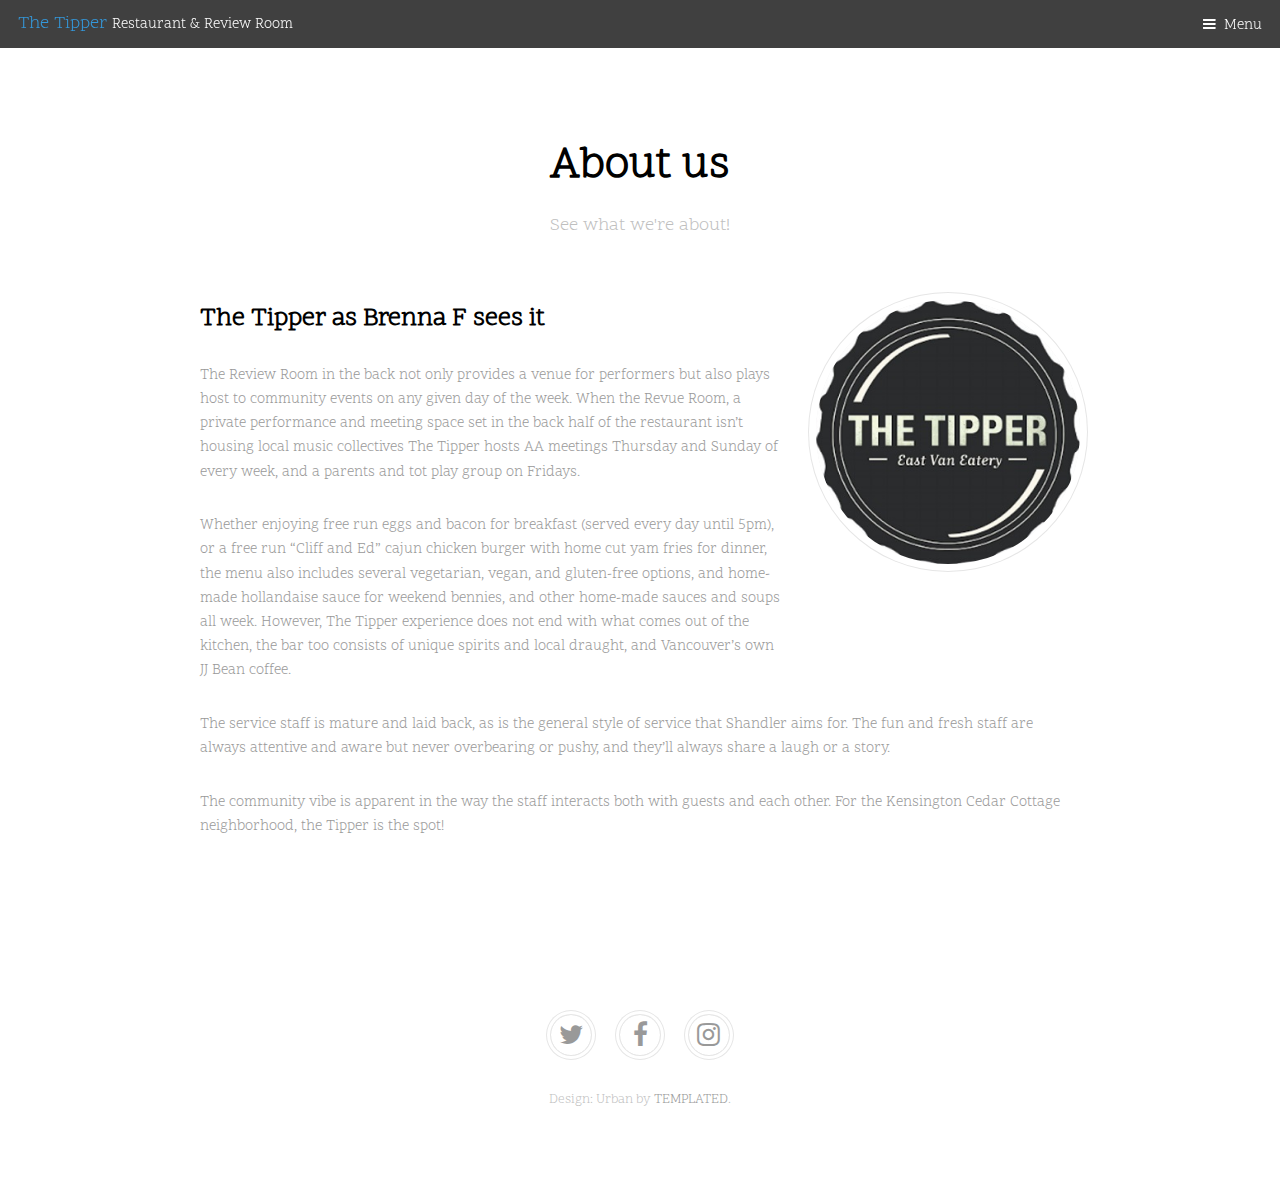
==== tipper/about.html @ 767c8c23 "Initial commit for Tipper demo" ====
<!DOCTYPE HTML>
<!--
	Urban by TEMPLATED
	templated.co @templatedco
	Released for free under the Creative Commons Attribution 3.0 license (templated.co/license)
-->
<html>
	<head>
		<title>About us</title>
		<meta charset="utf-8" />
		<meta name="viewport" content="width=device-width, initial-scale=1" />
		<link rel="stylesheet" href="assets/css/main.css" />
	</head>
	<body class="subpage">

		<!-- Header -->
			<header id="header">
                <div class="logo"><a href="index.html">The Tipper <span>Restaurant & Review Room</span></a></div>
				<a href="#menu">Menu</a>
			</header>

		<!-- Nav -->
            <nav id="menu">
                <ul class="links">
                    <li><a href="index.html">Home</a></li>
                    <li><a href="about.html">About us</a></li>
                    <li><a href="menu.html">Menu</a></li>
                    <li><a href="contact.html">Contact us</a></li>
                    <li><a href="join.html">Join us</a></li>
                </ul>
            </nav>

		<!-- Main -->
			<div id="main">

				<!-- Section -->
					<section class="wrapper">
						<div class="inner">
							<header class="align-center">
								<h1>About us</h1>
								<p>See what we're about!</p>
							</header>
							<div class="flex flex-2">
								<div class="col col2">
									<h3>The Tipper as Brenna F sees it</h3>
                                    <p>The Review Room in the back not only provides a venue for performers but also plays host to community events on any given day of the week.
                                    When the Revue Room, a private performance and meeting space set in the back half of the restaurant isn’t housing local music collectives The Tipper hosts AA meetings Thursday and Sunday of every week, and a parents and tot play group on Fridays.</p>
                                    <p>Whether enjoying free run eggs and bacon for breakfast (served every day until 5pm), or a free run “Cliff and Ed” cajun chicken burger with home cut yam fries for dinner, the menu also includes several vegetarian, vegan, and gluten-free options, and home-made hollandaise sauce for weekend bennies, and other home-made sauces and soups all week.
                                    However, The Tipper experience does not end with what comes out of the kitchen, the bar too consists of unique spirits and local draught, and Vancouver’s own JJ Bean coffee.</p>
                                </div>
								<div class="col col1 first">
									<div class="image round fit">
										<a href="generic.html" class="link"><img src="images/pic01.jpg" alt="" /></a>
									</div>
								</div>
							</div>
                            <p>The service staff is mature and laid back, as is the general style of service that Shandler aims for.
                            The fun and fresh staff are always attentive and aware but never overbearing or pushy, and they’ll always share a laugh or a story.</p>
                            <p>The community vibe is apparent in the way the staff interacts both with guests and each other.
                            For the Kensington Cedar Cottage neighborhood, the Tipper is the spot!</p>
						</div>
					</section>

			</div>

		<!-- Footer -->
			<footer id="footer">
				<div class="copyright">
                    <ul class="icons">
						<li><a href="https://twitter.com/TheTipper" class="icon fa-twitter"><span class="label">Twitter</span></a></li>
						<li><a href="https://www.facebook.com/TheTipperRestaurant/" class="icon fa-facebook"><span class="label">Facebook</span></a></li>
						<li><a href="https://www.instagram.com/thetipper_love/" class="icon fa-instagram"><span class="label">Instagram</span></a></li>
					</ul>
					<p>Design: Urban by <a href="https://templated.co">TEMPLATED</a>.</p>
				</div>
			</footer>

		<!-- Scripts -->
			<script src="assets/js/jquery.min.js"></script>
			<script src="assets/js/jquery.scrolly.min.js"></script>
			<script src="assets/js/jquery.scrollex.min.js"></script>
			<script src="assets/js/skel.min.js"></script>
			<script src="assets/js/util.js"></script>
			<script src="assets/js/main.js"></script>

	</body>
</html>
---- tipper/assets/css/main.css ----
@charset "UTF-8";
@import url(font-awesome.min.css);
@import url("https://fonts.googleapis.com/css?family=Scope+One|Trocchi");

/*
	Urban by TEMPLATED
	templated.co @templatedco
	Released for free under the Creative Commons Attribution 3.0 license (templated.co/license)
*/

/* Reset */

	html, body, div, span, applet, object, iframe, h1, h2, h3, h4, h5, h6, p, blockquote, pre, a, abbr, acronym, address, big, cite, code, del, dfn, em, img, ins, kbd, q, s, samp, small, strike, strong, sub, sup, tt, var, b, u, i, center, dl, dt, dd, ol, ul, li, fieldset, form, label, legend, table, caption, tbody, tfoot, thead, tr, th, td, article, aside, canvas, details, embed, figure, figcaption, footer, header, hgroup, menu, nav, output, ruby, section, summary, time, mark, audio, video {
		margin: 0;
		padding: 0;
		border: 0;
		font-size: 100%;
		font: inherit;
		vertical-align: baseline;
	}

	article, aside, details, figcaption, figure, footer, header, hgroup, menu, nav, section {
		display: block;
	}

	body {
		line-height: 1;
	}

	ol, ul {
		list-style: none;
	}

	blockquote, q {
		quotes: none;
	}

	blockquote:before, blockquote:after, q:before, q:after {
		content: '';
		content: none;
	}

	table {
		border-collapse: collapse;
		border-spacing: 0;
	}

	body {
		-webkit-text-size-adjust: none;
	}

/* Box Model */

	*, *:before, *:after {
		-moz-box-sizing: border-box;
		-webkit-box-sizing: border-box;
		box-sizing: border-box;
	}

/* Containers */

	.container {
		margin-left: auto;
		margin-right: auto;
	}

	.container.\31 25\25 {
		width: 100%;
		max-width: 100em;
		min-width: 80em;
	}

	.container.\37 5\25 {
		width: 60em;
	}

	.container.\35 0\25 {
		width: 40em;
	}

	.container.\32 5\25 {
		width: 20em;
	}

	.container {
		width: 80em;
	}

	@media screen and (max-width: 1680px) {

		.container.\31 25\25 {
			width: 100%;
			max-width: 100em;
			min-width: 80em;
		}

		.container.\37 5\25 {
			width: 60em;
		}

		.container.\35 0\25 {
			width: 40em;
		}

		.container.\32 5\25 {
			width: 20em;
		}

		.container {
			width: 80em;
		}

	}

	@media screen and (max-width: 1280px) {

		.container.\31 25\25 {
			width: 100%;
			max-width: 81.25em;
			min-width: 65em;
		}

		.container.\37 5\25 {
			width: 48.75em;
		}

		.container.\35 0\25 {
			width: 32.5em;
		}

		.container.\32 5\25 {
			width: 16.25em;
		}

		.container {
			width: 65em;
		}

	}

	@media screen and (max-width: 980px) {

		.container.\31 25\25 {
			width: 100%;
			max-width: 112.5%;
			min-width: 90%;
		}

		.container.\37 5\25 {
			width: 67.5%;
		}

		.container.\35 0\25 {
			width: 45%;
		}

		.container.\32 5\25 {
			width: 22.5%;
		}

		.container {
			width: 90%;
		}

	}

	@media screen and (max-width: 736px) {

		.container.\31 25\25 {
			width: 100%;
			max-width: 112.5%;
			min-width: 90%;
		}

		.container.\37 5\25 {
			width: 67.5%;
		}

		.container.\35 0\25 {
			width: 45%;
		}

		.container.\32 5\25 {
			width: 22.5%;
		}

		.container {
			width: 90% !important;
		}

	}

	@media screen and (max-width: 480px) {

		.container.\31 25\25 {
			width: 100%;
			max-width: 112.5%;
			min-width: 90%;
		}

		.container.\37 5\25 {
			width: 67.5%;
		}

		.container.\35 0\25 {
			width: 45%;
		}

		.container.\32 5\25 {
			width: 22.5%;
		}

		.container {
			width: 90% !important;
		}

	}

/* Grid */

	.row {
		border-bottom: solid 1px transparent;
		-moz-box-sizing: border-box;
		-webkit-box-sizing: border-box;
		box-sizing: border-box;
	}

	.row > * {
		float: left;
		-moz-box-sizing: border-box;
		-webkit-box-sizing: border-box;
		box-sizing: border-box;
	}

	.row:after, .row:before {
		content: '';
		display: block;
		clear: both;
		height: 0;
	}

	.row.uniform > * > :first-child {
		margin-top: 0;
	}

	.row.uniform > * > :last-child {
		margin-bottom: 0;
	}

	.row.\30 \25 > * {
		padding: 0 0 0 0em;
	}

	.row.\30 \25 {
		margin: 0 0 -1px 0em;
	}

	.row.uniform.\30 \25 > * {
		padding: 0em 0 0 0em;
	}

	.row.uniform.\30 \25 {
		margin: 0em 0 -1px 0em;
	}

	.row > * {
		padding: 0 0 0 2em;
	}

	.row {
		margin: 0 0 -1px -2em;
	}

	.row.uniform > * {
		padding: 2em 0 0 2em;
	}

	.row.uniform {
		margin: -2em 0 -1px -2em;
	}

	.row.\32 00\25 > * {
		padding: 0 0 0 4em;
	}

	.row.\32 00\25 {
		margin: 0 0 -1px -4em;
	}

	.row.uniform.\32 00\25 > * {
		padding: 4em 0 0 4em;
	}

	.row.uniform.\32 00\25 {
		margin: -4em 0 -1px -4em;
	}

	.row.\31 50\25 > * {
		padding: 0 0 0 3em;
	}

	.row.\31 50\25 {
		margin: 0 0 -1px -3em;
	}

	.row.uniform.\31 50\25 > * {
		padding: 3em 0 0 3em;
	}

	.row.uniform.\31 50\25 {
		margin: -3em 0 -1px -3em;
	}

	.row.\35 0\25 > * {
		padding: 0 0 0 1em;
	}

	.row.\35 0\25 {
		margin: 0 0 -1px -1em;
	}

	.row.uniform.\35 0\25 > * {
		padding: 1em 0 0 1em;
	}

	.row.uniform.\35 0\25 {
		margin: -1em 0 -1px -1em;
	}

	.row.\32 5\25 > * {
		padding: 0 0 0 0.5em;
	}

	.row.\32 5\25 {
		margin: 0 0 -1px -0.5em;
	}

	.row.uniform.\32 5\25 > * {
		padding: 0.5em 0 0 0.5em;
	}

	.row.uniform.\32 5\25 {
		margin: -0.5em 0 -1px -0.5em;
	}

	.\31 2u, .\31 2u\24 {
		width: 100%;
		clear: none;
		margin-left: 0;
	}

	.\31 1u, .\31 1u\24 {
		width: 91.6666666667%;
		clear: none;
		margin-left: 0;
	}

	.\31 0u, .\31 0u\24 {
		width: 83.3333333333%;
		clear: none;
		margin-left: 0;
	}

	.\39 u, .\39 u\24 {
		width: 75%;
		clear: none;
		margin-left: 0;
	}

	.\38 u, .\38 u\24 {
		width: 66.6666666667%;
		clear: none;
		margin-left: 0;
	}

	.\37 u, .\37 u\24 {
		width: 58.3333333333%;
		clear: none;
		margin-left: 0;
	}

	.\36 u, .\36 u\24 {
		width: 50%;
		clear: none;
		margin-left: 0;
	}

	.\35 u, .\35 u\24 {
		width: 41.6666666667%;
		clear: none;
		margin-left: 0;
	}

	.\34 u, .\34 u\24 {
		width: 33.3333333333%;
		clear: none;
		margin-left: 0;
	}

	.\33 u, .\33 u\24 {
		width: 25%;
		clear: none;
		margin-left: 0;
	}

	.\32 u, .\32 u\24 {
		width: 16.6666666667%;
		clear: none;
		margin-left: 0;
	}

	.\31 u, .\31 u\24 {
		width: 8.3333333333%;
		clear: none;
		margin-left: 0;
	}

	.\31 2u\24 + *,
	.\31 1u\24 + *,
	.\31 0u\24 + *,
	.\39 u\24 + *,
	.\38 u\24 + *,
	.\37 u\24 + *,
	.\36 u\24 + *,
	.\35 u\24 + *,
	.\34 u\24 + *,
	.\33 u\24 + *,
	.\32 u\24 + *,
	.\31 u\24 + * {
		clear: left;
	}

	.\-11u {
		margin-left: 91.66667%;
	}

	.\-10u {
		margin-left: 83.33333%;
	}

	.\-9u {
		margin-left: 75%;
	}

	.\-8u {
		margin-left: 66.66667%;
	}

	.\-7u {
		margin-left: 58.33333%;
	}

	.\-6u {
		margin-left: 50%;
	}

	.\-5u {
		margin-left: 41.66667%;
	}

	.\-4u {
		margin-left: 33.33333%;
	}

	.\-3u {
		margin-left: 25%;
	}

	.\-2u {
		margin-left: 16.66667%;
	}

	.\-1u {
		margin-left: 8.33333%;
	}

	@media screen and (max-width: 1680px) {

		.row > * {
			padding: 0 0 0 2em;
		}

		.row {
			margin: 0 0 -1px -2em;
		}

		.row.uniform > * {
			padding: 2em 0 0 2em;
		}

		.row.uniform {
			margin: -2em 0 -1px -2em;
		}

		.row.\32 00\25 > * {
			padding: 0 0 0 4em;
		}

		.row.\32 00\25 {
			margin: 0 0 -1px -4em;
		}

		.row.uniform.\32 00\25 > * {
			padding: 4em 0 0 4em;
		}

		.row.uniform.\32 00\25 {
			margin: -4em 0 -1px -4em;
		}

		.row.\31 50\25 > * {
			padding: 0 0 0 3em;
		}

		.row.\31 50\25 {
			margin: 0 0 -1px -3em;
		}

		.row.uniform.\31 50\25 > * {
			padding: 3em 0 0 3em;
		}

		.row.uniform.\31 50\25 {
			margin: -3em 0 -1px -3em;
		}

		.row.\35 0\25 > * {
			padding: 0 0 0 1em;
		}

		.row.\35 0\25 {
			margin: 0 0 -1px -1em;
		}

		.row.uniform.\35 0\25 > * {
			padding: 1em 0 0 1em;
		}

		.row.uniform.\35 0\25 {
			margin: -1em 0 -1px -1em;
		}

		.row.\32 5\25 > * {
			padding: 0 0 0 0.5em;
		}

		.row.\32 5\25 {
			margin: 0 0 -1px -0.5em;
		}

		.row.uniform.\32 5\25 > * {
			padding: 0.5em 0 0 0.5em;
		}

		.row.uniform.\32 5\25 {
			margin: -0.5em 0 -1px -0.5em;
		}

		.\31 2u\28xlarge\29, .\31 2u\24\28xlarge\29 {
			width: 100%;
			clear: none;
			margin-left: 0;
		}

		.\31 1u\28xlarge\29, .\31 1u\24\28xlarge\29 {
			width: 91.6666666667%;
			clear: none;
			margin-left: 0;
		}

		.\31 0u\28xlarge\29, .\31 0u\24\28xlarge\29 {
			width: 83.3333333333%;
			clear: none;
			margin-left: 0;
		}

		.\39 u\28xlarge\29, .\39 u\24\28xlarge\29 {
			width: 75%;
			clear: none;
			margin-left: 0;
		}

		.\38 u\28xlarge\29, .\38 u\24\28xlarge\29 {
			width: 66.6666666667%;
			clear: none;
			margin-left: 0;
		}

		.\37 u\28xlarge\29, .\37 u\24\28xlarge\29 {
			width: 58.3333333333%;
			clear: none;
			margin-left: 0;
		}

		.\36 u\28xlarge\29, .\36 u\24\28xlarge\29 {
			width: 50%;
			clear: none;
			margin-left: 0;
		}

		.\35 u\28xlarge\29, .\35 u\24\28xlarge\29 {
			width: 41.6666666667%;
			clear: none;
			margin-left: 0;
		}

		.\34 u\28xlarge\29, .\34 u\24\28xlarge\29 {
			width: 33.3333333333%;
			clear: none;
			margin-left: 0;
		}

		.\33 u\28xlarge\29, .\33 u\24\28xlarge\29 {
			width: 25%;
			clear: none;
			margin-left: 0;
		}

		.\32 u\28xlarge\29, .\32 u\24\28xlarge\29 {
			width: 16.6666666667%;
			clear: none;
			margin-left: 0;
		}

		.\31 u\28xlarge\29, .\31 u\24\28xlarge\29 {
			width: 8.3333333333%;
			clear: none;
			margin-left: 0;
		}

		.\31 2u\24\28xlarge\29 + *,
		.\31 1u\24\28xlarge\29 + *,
		.\31 0u\24\28xlarge\29 + *,
		.\39 u\24\28xlarge\29 + *,
		.\38 u\24\28xlarge\29 + *,
		.\37 u\24\28xlarge\29 + *,
		.\36 u\24\28xlarge\29 + *,
		.\35 u\24\28xlarge\29 + *,
		.\34 u\24\28xlarge\29 + *,
		.\33 u\24\28xlarge\29 + *,
		.\32 u\24\28xlarge\29 + *,
		.\31 u\24\28xlarge\29 + * {
			clear: left;
		}

		.\-11u\28xlarge\29 {
			margin-left: 91.66667%;
		}

		.\-10u\28xlarge\29 {
			margin-left: 83.33333%;
		}

		.\-9u\28xlarge\29 {
			margin-left: 75%;
		}

		.\-8u\28xlarge\29 {
			margin-left: 66.66667%;
		}

		.\-7u\28xlarge\29 {
			margin-left: 58.33333%;
		}

		.\-6u\28xlarge\29 {
			margin-left: 50%;
		}

		.\-5u\28xlarge\29 {
			margin-left: 41.66667%;
		}

		.\-4u\28xlarge\29 {
			margin-left: 33.33333%;
		}

		.\-3u\28xlarge\29 {
			margin-left: 25%;
		}

		.\-2u\28xlarge\29 {
			margin-left: 16.66667%;
		}

		.\-1u\28xlarge\29 {
			margin-left: 8.33333%;
		}

	}

	@media screen and (max-width: 1280px) {

		.row > * {
			padding: 0 0 0 1.5em;
		}

		.row {
			margin: 0 0 -1px -1.5em;
		}

		.row.uniform > * {
			padding: 1.5em 0 0 1.5em;
		}

		.row.uniform {
			margin: -1.5em 0 -1px -1.5em;
		}

		.row.\32 00\25 > * {
			padding: 0 0 0 3em;
		}

		.row.\32 00\25 {
			margin: 0 0 -1px -3em;
		}

		.row.uniform.\32 00\25 > * {
			padding: 3em 0 0 3em;
		}

		.row.uniform.\32 00\25 {
			margin: -3em 0 -1px -3em;
		}

		.row.\31 50\25 > * {
			padding: 0 0 0 2.25em;
		}

		.row.\31 50\25 {
			margin: 0 0 -1px -2.25em;
		}

		.row.uniform.\31 50\25 > * {
			padding: 2.25em 0 0 2.25em;
		}

		.row.uniform.\31 50\25 {
			margin: -2.25em 0 -1px -2.25em;
		}

		.row.\35 0\25 > * {
			padding: 0 0 0 0.75em;
		}

		.row.\35 0\25 {
			margin: 0 0 -1px -0.75em;
		}

		.row.uniform.\35 0\25 > * {
			padding: 0.75em 0 0 0.75em;
		}

		.row.uniform.\35 0\25 {
			margin: -0.75em 0 -1px -0.75em;
		}

		.row.\32 5\25 > * {
			padding: 0 0 0 0.375em;
		}

		.row.\32 5\25 {
			margin: 0 0 -1px -0.375em;
		}

		.row.uniform.\32 5\25 > * {
			padding: 0.375em 0 0 0.375em;
		}

		.row.uniform.\32 5\25 {
			margin: -0.375em 0 -1px -0.375em;
		}

		.\31 2u\28large\29, .\31 2u\24\28large\29 {
			width: 100%;
			clear: none;
			margin-left: 0;
		}

		.\31 1u\28large\29, .\31 1u\24\28large\29 {
			width: 91.6666666667%;
			clear: none;
			margin-left: 0;
		}

		.\31 0u\28large\29, .\31 0u\24\28large\29 {
			width: 83.3333333333%;
			clear: none;
			margin-left: 0;
		}

		.\39 u\28large\29, .\39 u\24\28large\29 {
			width: 75%;
			clear: none;
			margin-left: 0;
		}

		.\38 u\28large\29, .\38 u\24\28large\29 {
			width: 66.6666666667%;
			clear: none;
			margin-left: 0;
		}

		.\37 u\28large\29, .\37 u\24\28large\29 {
			width: 58.3333333333%;
			clear: none;
			margin-left: 0;
		}

		.\36 u\28large\29, .\36 u\24\28large\29 {
			width: 50%;
			clear: none;
			margin-left: 0;
		}

		.\35 u\28large\29, .\35 u\24\28large\29 {
			width: 41.6666666667%;
			clear: none;
			margin-left: 0;
		}

		.\34 u\28large\29, .\34 u\24\28large\29 {
			width: 33.3333333333%;
			clear: none;
			margin-left: 0;
		}

		.\33 u\28large\29, .\33 u\24\28large\29 {
			width: 25%;
			clear: none;
			margin-left: 0;
		}

		.\32 u\28large\29, .\32 u\24\28large\29 {
			width: 16.6666666667%;
			clear: none;
			margin-left: 0;
		}

		.\31 u\28large\29, .\31 u\24\28large\29 {
			width: 8.3333333333%;
			clear: none;
			margin-left: 0;
		}

		.\31 2u\24\28large\29 + *,
		.\31 1u\24\28large\29 + *,
		.\31 0u\24\28large\29 + *,
		.\39 u\24\28large\29 + *,
		.\38 u\24\28large\29 + *,
		.\37 u\24\28large\29 + *,
		.\36 u\24\28large\29 + *,
		.\35 u\24\28large\29 + *,
		.\34 u\24\28large\29 + *,
		.\33 u\24\28large\29 + *,
		.\32 u\24\28large\29 + *,
		.\31 u\24\28large\29 + * {
			clear: left;
		}

		.\-11u\28large\29 {
			margin-left: 91.66667%;
		}

		.\-10u\28large\29 {
			margin-left: 83.33333%;
		}

		.\-9u\28large\29 {
			margin-left: 75%;
		}

		.\-8u\28large\29 {
			margin-left: 66.66667%;
		}

		.\-7u\28large\29 {
			margin-left: 58.33333%;
		}

		.\-6u\28large\29 {
			margin-left: 50%;
		}

		.\-5u\28large\29 {
			margin-left: 41.66667%;
		}

		.\-4u\28large\29 {
			margin-left: 33.33333%;
		}

		.\-3u\28large\29 {
			margin-left: 25%;
		}

		.\-2u\28large\29 {
			margin-left: 16.66667%;
		}

		.\-1u\28large\29 {
			margin-left: 8.33333%;
		}

	}

	@media screen and (max-width: 980px) {

		.row > * {
			padding: 0 0 0 1.5em;
		}

		.row {
			margin: 0 0 -1px -1.5em;
		}

		.row.uniform > * {
			padding: 1.5em 0 0 1.5em;
		}

		.row.uniform {
			margin: -1.5em 0 -1px -1.5em;
		}

		.row.\32 00\25 > * {
			padding: 0 0 0 3em;
		}

		.row.\32 00\25 {
			margin: 0 0 -1px -3em;
		}

		.row.uniform.\32 00\25 > * {
			padding: 3em 0 0 3em;
		}

		.row.uniform.\32 00\25 {
			margin: -3em 0 -1px -3em;
		}

		.row.\31 50\25 > * {
			padding: 0 0 0 2.25em;
		}

		.row.\31 50\25 {
			margin: 0 0 -1px -2.25em;
		}

		.row.uniform.\31 50\25 > * {
			padding: 2.25em 0 0 2.25em;
		}

		.row.uniform.\31 50\25 {
			margin: -2.25em 0 -1px -2.25em;
		}

		.row.\35 0\25 > * {
			padding: 0 0 0 0.75em;
		}

		.row.\35 0\25 {
			margin: 0 0 -1px -0.75em;
		}

		.row.uniform.\35 0\25 > * {
			padding: 0.75em 0 0 0.75em;
		}

		.row.uniform.\35 0\25 {
			margin: -0.75em 0 -1px -0.75em;
		}

		.row.\32 5\25 > * {
			padding: 0 0 0 0.375em;
		}

		.row.\32 5\25 {
			margin: 0 0 -1px -0.375em;
		}

		.row.uniform.\32 5\25 > * {
			padding: 0.375em 0 0 0.375em;
		}

		.row.uniform.\32 5\25 {
			margin: -0.375em 0 -1px -0.375em;
		}

		.\31 2u\28medium\29, .\31 2u\24\28medium\29 {
			width: 100%;
			clear: none;
			margin-left: 0;
		}

		.\31 1u\28medium\29, .\31 1u\24\28medium\29 {
			width: 91.6666666667%;
			clear: none;
			margin-left: 0;
		}

		.\31 0u\28medium\29, .\31 0u\24\28medium\29 {
			width: 83.3333333333%;
			clear: none;
			margin-left: 0;
		}

		.\39 u\28medium\29, .\39 u\24\28medium\29 {
			width: 75%;
			clear: none;
			margin-left: 0;
		}

		.\38 u\28medium\29, .\38 u\24\28medium\29 {
			width: 66.6666666667%;
			clear: none;
			margin-left: 0;
		}

		.\37 u\28medium\29, .\37 u\24\28medium\29 {
			width: 58.3333333333%;
			clear: none;
			margin-left: 0;
		}

		.\36 u\28medium\29, .\36 u\24\28medium\29 {
			width: 50%;
			clear: none;
			margin-left: 0;
		}

		.\35 u\28medium\29, .\35 u\24\28medium\29 {
			width: 41.6666666667%;
			clear: none;
			margin-left: 0;
		}

		.\34 u\28medium\29, .\34 u\24\28medium\29 {
			width: 33.3333333333%;
			clear: none;
			margin-left: 0;
		}

		.\33 u\28medium\29, .\33 u\24\28medium\29 {
			width: 25%;
			clear: none;
			margin-left: 0;
		}

		.\32 u\28medium\29, .\32 u\24\28medium\29 {
			width: 16.6666666667%;
			clear: none;
			margin-left: 0;
		}

		.\31 u\28medium\29, .\31 u\24\28medium\29 {
			width: 8.3333333333%;
			clear: none;
			margin-left: 0;
		}

		.\31 2u\24\28medium\29 + *,
		.\31 1u\24\28medium\29 + *,
		.\31 0u\24\28medium\29 + *,
		.\39 u\24\28medium\29 + *,
		.\38 u\24\28medium\29 + *,
		.\37 u\24\28medium\29 + *,
		.\36 u\24\28medium\29 + *,
		.\35 u\24\28medium\29 + *,
		.\34 u\24\28medium\29 + *,
		.\33 u\24\28medium\29 + *,
		.\32 u\24\28medium\29 + *,
		.\31 u\24\28medium\29 + * {
			clear: left;
		}

		.\-11u\28medium\29 {
			margin-left: 91.66667%;
		}

		.\-10u\28medium\29 {
			margin-left: 83.33333%;
		}

		.\-9u\28medium\29 {
			margin-left: 75%;
		}

		.\-8u\28medium\29 {
			margin-left: 66.66667%;
		}

		.\-7u\28medium\29 {
			margin-left: 58.33333%;
		}

		.\-6u\28medium\29 {
			margin-left: 50%;
		}

		.\-5u\28medium\29 {
			margin-left: 41.66667%;
		}

		.\-4u\28medium\29 {
			margin-left: 33.33333%;
		}

		.\-3u\28medium\29 {
			margin-left: 25%;
		}

		.\-2u\28medium\29 {
			margin-left: 16.66667%;
		}

		.\-1u\28medium\29 {
			margin-left: 8.33333%;
		}

	}

	@media screen and (max-width: 736px) {

		.row > * {
			padding: 0 0 0 1.25em;
		}

		.row {
			margin: 0 0 -1px -1.25em;
		}

		.row.uniform > * {
			padding: 1.25em 0 0 1.25em;
		}

		.row.uniform {
			margin: -1.25em 0 -1px -1.25em;
		}

		.row.\32 00\25 > * {
			padding: 0 0 0 2.5em;
		}

		.row.\32 00\25 {
			margin: 0 0 -1px -2.5em;
		}

		.row.uniform.\32 00\25 > * {
			padding: 2.5em 0 0 2.5em;
		}

		.row.uniform.\32 00\25 {
			margin: -2.5em 0 -1px -2.5em;
		}

		.row.\31 50\25 > * {
			padding: 0 0 0 1.875em;
		}

		.row.\31 50\25 {
			margin: 0 0 -1px -1.875em;
		}

		.row.uniform.\31 50\25 > * {
			padding: 1.875em 0 0 1.875em;
		}

		.row.uniform.\31 50\25 {
			margin: -1.875em 0 -1px -1.875em;
		}

		.row.\35 0\25 > * {
			padding: 0 0 0 0.625em;
		}

		.row.\35 0\25 {
			margin: 0 0 -1px -0.625em;
		}

		.row.uniform.\35 0\25 > * {
			padding: 0.625em 0 0 0.625em;
		}

		.row.uniform.\35 0\25 {
			margin: -0.625em 0 -1px -0.625em;
		}

		.row.\32 5\25 > * {
			padding: 0 0 0 0.3125em;
		}

		.row.\32 5\25 {
			margin: 0 0 -1px -0.3125em;
		}

		.row.uniform.\32 5\25 > * {
			padding: 0.3125em 0 0 0.3125em;
		}

		.row.uniform.\32 5\25 {
			margin: -0.3125em 0 -1px -0.3125em;
		}

		.\31 2u\28small\29, .\31 2u\24\28small\29 {
			width: 100%;
			clear: none;
			margin-left: 0;
		}

		.\31 1u\28small\29, .\31 1u\24\28small\29 {
			width: 91.6666666667%;
			clear: none;
			margin-left: 0;
		}

		.\31 0u\28small\29, .\31 0u\24\28small\29 {
			width: 83.3333333333%;
			clear: none;
			margin-left: 0;
		}

		.\39 u\28small\29, .\39 u\24\28small\29 {
			width: 75%;
			clear: none;
			margin-left: 0;
		}

		.\38 u\28small\29, .\38 u\24\28small\29 {
			width: 66.6666666667%;
			clear: none;
			margin-left: 0;
		}

		.\37 u\28small\29, .\37 u\24\28small\29 {
			width: 58.3333333333%;
			clear: none;
			margin-left: 0;
		}

		.\36 u\28small\29, .\36 u\24\28small\29 {
			width: 50%;
			clear: none;
			margin-left: 0;
		}

		.\35 u\28small\29, .\35 u\24\28small\29 {
			width: 41.6666666667%;
			clear: none;
			margin-left: 0;
		}

		.\34 u\28small\29, .\34 u\24\28small\29 {
			width: 33.3333333333%;
			clear: none;
			margin-left: 0;
		}

		.\33 u\28small\29, .\33 u\24\28small\29 {
			width: 25%;
			clear: none;
			margin-left: 0;
		}

		.\32 u\28small\29, .\32 u\24\28small\29 {
			width: 16.6666666667%;
			clear: none;
			margin-left: 0;
		}

		.\31 u\28small\29, .\31 u\24\28small\29 {
			width: 8.3333333333%;
			clear: none;
			margin-left: 0;
		}

		.\31 2u\24\28small\29 + *,
		.\31 1u\24\28small\29 + *,
		.\31 0u\24\28small\29 + *,
		.\39 u\24\28small\29 + *,
		.\38 u\24\28small\29 + *,
		.\37 u\24\28small\29 + *,
		.\36 u\24\28small\29 + *,
		.\35 u\24\28small\29 + *,
		.\34 u\24\28small\29 + *,
		.\33 u\24\28small\29 + *,
		.\32 u\24\28small\29 + *,
		.\31 u\24\28small\29 + * {
			clear: left;
		}

		.\-11u\28small\29 {
			margin-left: 91.66667%;
		}

		.\-10u\28small\29 {
			margin-left: 83.33333%;
		}

		.\-9u\28small\29 {
			margin-left: 75%;
		}

		.\-8u\28small\29 {
			margin-left: 66.66667%;
		}

		.\-7u\28small\29 {
			margin-left: 58.33333%;
		}

		.\-6u\28small\29 {
			margin-left: 50%;
		}

		.\-5u\28small\29 {
			margin-left: 41.66667%;
		}

		.\-4u\28small\29 {
			margin-left: 33.33333%;
		}

		.\-3u\28small\29 {
			margin-left: 25%;
		}

		.\-2u\28small\29 {
			margin-left: 16.66667%;
		}

		.\-1u\28small\29 {
			margin-left: 8.33333%;
		}

	}

	@media screen and (max-width: 480px) {

		.row > * {
			padding: 0 0 0 1.25em;
		}

		.row {
			margin: 0 0 -1px -1.25em;
		}

		.row.uniform > * {
			padding: 1.25em 0 0 1.25em;
		}

		.row.uniform {
			margin: -1.25em 0 -1px -1.25em;
		}

		.row.\32 00\25 > * {
			padding: 0 0 0 2.5em;
		}

		.row.\32 00\25 {
			margin: 0 0 -1px -2.5em;
		}

		.row.uniform.\32 00\25 > * {
			padding: 2.5em 0 0 2.5em;
		}

		.row.uniform.\32 00\25 {
			margin: -2.5em 0 -1px -2.5em;
		}

		.row.\31 50\25 > * {
			padding: 0 0 0 1.875em;
		}

		.row.\31 50\25 {
			margin: 0 0 -1px -1.875em;
		}

		.row.uniform.\31 50\25 > * {
			padding: 1.875em 0 0 1.875em;
		}

		.row.uniform.\31 50\25 {
			margin: -1.875em 0 -1px -1.875em;
		}

		.row.\35 0\25 > * {
			padding: 0 0 0 0.625em;
		}

		.row.\35 0\25 {
			margin: 0 0 -1px -0.625em;
		}

		.row.uniform.\35 0\25 > * {
			padding: 0.625em 0 0 0.625em;
		}

		.row.uniform.\35 0\25 {
			margin: -0.625em 0 -1px -0.625em;
		}

		.row.\32 5\25 > * {
			padding: 0 0 0 0.3125em;
		}

		.row.\32 5\25 {
			margin: 0 0 -1px -0.3125em;
		}

		.row.uniform.\32 5\25 > * {
			padding: 0.3125em 0 0 0.3125em;
		}

		.row.uniform.\32 5\25 {
			margin: -0.3125em 0 -1px -0.3125em;
		}

		.\31 2u\28xsmall\29, .\31 2u\24\28xsmall\29 {
			width: 100%;
			clear: none;
			margin-left: 0;
		}

		.\31 1u\28xsmall\29, .\31 1u\24\28xsmall\29 {
			width: 91.6666666667%;
			clear: none;
			margin-left: 0;
		}

		.\31 0u\28xsmall\29, .\31 0u\24\28xsmall\29 {
			width: 83.3333333333%;
			clear: none;
			margin-left: 0;
		}

		.\39 u\28xsmall\29, .\39 u\24\28xsmall\29 {
			width: 75%;
			clear: none;
			margin-left: 0;
		}

		.\38 u\28xsmall\29, .\38 u\24\28xsmall\29 {
			width: 66.6666666667%;
			clear: none;
			margin-left: 0;
		}

		.\37 u\28xsmall\29, .\37 u\24\28xsmall\29 {
			width: 58.3333333333%;
			clear: none;
			margin-left: 0;
		}

		.\36 u\28xsmall\29, .\36 u\24\28xsmall\29 {
			width: 50%;
			clear: none;
			margin-left: 0;
		}

		.\35 u\28xsmall\29, .\35 u\24\28xsmall\29 {
			width: 41.6666666667%;
			clear: none;
			margin-left: 0;
		}

		.\34 u\28xsmall\29, .\34 u\24\28xsmall\29 {
			width: 33.3333333333%;
			clear: none;
			margin-left: 0;
		}

		.\33 u\28xsmall\29, .\33 u\24\28xsmall\29 {
			width: 25%;
			clear: none;
			margin-left: 0;
		}

		.\32 u\28xsmall\29, .\32 u\24\28xsmall\29 {
			width: 16.6666666667%;
			clear: none;
			margin-left: 0;
		}

		.\31 u\28xsmall\29, .\31 u\24\28xsmall\29 {
			width: 8.3333333333%;
			clear: none;
			margin-left: 0;
		}

		.\31 2u\24\28xsmall\29 + *,
		.\31 1u\24\28xsmall\29 + *,
		.\31 0u\24\28xsmall\29 + *,
		.\39 u\24\28xsmall\29 + *,
		.\38 u\24\28xsmall\29 + *,
		.\37 u\24\28xsmall\29 + *,
		.\36 u\24\28xsmall\29 + *,
		.\35 u\24\28xsmall\29 + *,
		.\34 u\24\28xsmall\29 + *,
		.\33 u\24\28xsmall\29 + *,
		.\32 u\24\28xsmall\29 + *,
		.\31 u\24\28xsmall\29 + * {
			clear: left;
		}

		.\-11u\28xsmall\29 {
			margin-left: 91.66667%;
		}

		.\-10u\28xsmall\29 {
			margin-left: 83.33333%;
		}

		.\-9u\28xsmall\29 {
			margin-left: 75%;
		}

		.\-8u\28xsmall\29 {
			margin-left: 66.66667%;
		}

		.\-7u\28xsmall\29 {
			margin-left: 58.33333%;
		}

		.\-6u\28xsmall\29 {
			margin-left: 50%;
		}

		.\-5u\28xsmall\29 {
			margin-left: 41.66667%;
		}

		.\-4u\28xsmall\29 {
			margin-left: 33.33333%;
		}

		.\-3u\28xsmall\29 {
			margin-left: 25%;
		}

		.\-2u\28xsmall\29 {
			margin-left: 16.66667%;
		}

		.\-1u\28xsmall\29 {
			margin-left: 8.33333%;
		}

	}

/* Basic */

	@-ms-viewport {
		width: device-width;
	}

	body {
		-ms-overflow-style: scrollbar;
	}

	@media screen and (max-width: 480px) {

		html, body {
			min-width: 320px;
		}

	}

	body {
		background: #fff;
	}

		body.is-loading *, body.is-loading *:before, body.is-loading *:after {
			-moz-animation: none !important;
			-webkit-animation: none !important;
			-ms-animation: none !important;
			animation: none !important;
			-moz-transition: none !important;
			-webkit-transition: none !important;
			-ms-transition: none !important;
			transition: none !important;
		}

/* Type */

	body {
		background-color: #fff;
		color: #999999;
	}

	body, input, select, textarea {
		font-family: "Scope One", serif;
		font-size: 13pt;
		font-weight: 300;
		line-height: 1.65;
	}

		@media screen and (max-width: 1680px) {

			body, input, select, textarea {
				font-size: 11pt;
			}

		}

		@media screen and (max-width: 1280px) {

			body, input, select, textarea {
				font-size: 11pt;
			}

		}

		@media screen and (max-width: 980px) {

			body, input, select, textarea {
				font-size: 12pt;
			}

		}

		@media screen and (max-width: 736px) {

			body, input, select, textarea {
				font-size: 12pt;
			}

		}

		@media screen and (max-width: 480px) {

			body, input, select, textarea {
				font-size: 12pt;
			}

		}

	a {
		-moz-transition: color 0.2s ease-in-out;
		-webkit-transition: color 0.2s ease-in-out;
		-ms-transition: color 0.2s ease-in-out;
		transition: color 0.2s ease-in-out;
		text-decoration: none;
	}

	strong, b {
		font-weight: 700;
	}

	em, i {
		font-style: italic;
	}

	p {
		margin: 0 0 2em 0;
	}

	h1, h2, h3, h4, h5, h6 {
		font-weight: 700;
		line-height: 1.5;
		margin: 0 0 1em 0;
	}

		h1 a, h2 a, h3 a, h4 a, h5 a, h6 a {
			color: inherit;
			text-decoration: none;
		}

	h1 {
		font-size: 3em;
		margin-bottom: .25em;
	}

		@media screen and (max-width: 736px) {

			h1 {
				font-size: 2.5em;
			}

		}

	h2 {
		font-size: 2.5em;
	}

		@media screen and (max-width: 736px) {

			h2 {
				font-size: 2em;
			}

		}

		@media screen and (max-width: 480px) {

			h2 {
				font-size: 1.5em;
			}

		}

	h3 {
		font-size: 1.75em;
	}

		@media screen and (max-width: 736px) {

			h3 {
				font-size: 1.5em;
			}

		}

		@media screen and (max-width: 480px) {

			h3 {
				font-size: 1.25em;
			}

		}

	h4 {
		font-size: 1.5em;
	}

	h5 {
		font-size: 0.9em;
	}

	h6 {
		font-size: 0.7em;
	}

	sub {
		font-size: 0.8em;
		position: relative;
		top: 0.5em;
	}

	sup {
		font-size: 0.8em;
		position: relative;
		top: -0.5em;
	}

	blockquote {
		border-left: solid 4px;
		font-style: italic;
		margin: 0 0 2em 0;
		padding: 0.5em 0 0.5em 2em;
	}

	code {
		border-radius: 4px;
		border: solid 1px;
		font-family: "Courier New", monospace;
		font-size: 0.9em;
		margin: 0 0.25em;
		padding: 0.25em 0.65em;
	}

	pre {
		-webkit-overflow-scrolling: touch;
		font-family: "Courier New", monospace;
		font-size: 0.9em;
		margin: 0 0 2em 0;
	}

		pre code {
			display: block;
			line-height: 1.75;
			padding: 1em 1.5em;
			overflow-x: auto;
		}

	header p {
		font-size: 1.25em;
	}

	hr {
		border: 0;
		border-bottom: solid 1px;
		margin: 2em 0;
	}

		hr.major {
			margin: 3em 0;
		}

	.align-left {
		text-align: left;
	}

	.align-center {
		text-align: center;
	}

	.align-right {
		text-align: right;
	}

	input, select, textarea {
		color: #000;
	}

	a {
		color: #999999;
	}

		a:hover {
			color: rgba(153, 153, 153, 0.5);
		}

	strong, b {
		color: #000;
	}

	h1, h2, h3, h4, h5, h6 {
		color: #000;
	}

	blockquote {
		border-left-color: rgba(0, 0, 0, 0.1);
	}

	code {
		background: rgba(0, 0, 0, 0.075);
		border-color: rgba(0, 0, 0, 0.1);
	}

	hr {
		border-bottom-color: rgba(0, 0, 0, 0.1);
	}

/* Box */

	.box {
		border-radius: 4px;
		border: solid 1px;
		margin-bottom: 2em;
		padding: 1.5em;
	}

		.box > :last-child,
		.box > :last-child > :last-child,
		.box > :last-child > :last-child > :last-child {
			margin-bottom: 0;
		}

		.box.alt {
			border: 0;
			border-radius: 0;
			padding: 0;
		}

	.box {
		border-color: rgba(0, 0, 0, 0.1);
	}

/* Button */

	input[type="submit"],
	input[type="reset"],
	input[type="button"],
	button,
	.button {
		-moz-appearance: none;
		-webkit-appearance: none;
		-ms-appearance: none;
		appearance: none;
		-moz-transition: background-color 0.2s ease-in-out, color 0.2s ease-in-out;
		-webkit-transition: background-color 0.2s ease-in-out, color 0.2s ease-in-out;
		-ms-transition: background-color 0.2s ease-in-out, color 0.2s ease-in-out;
		transition: background-color 0.2s ease-in-out, color 0.2s ease-in-out;
		border-radius: 4px;
		border: 0;
		cursor: pointer;
		display: inline-block;
		font-weight: 700;
		height: 2.85em;
		line-height: 2.95em;
		padding: 0 1.5em;
		text-align: center;
		text-decoration: none;
		white-space: nowrap;
	}

		input[type="submit"].icon,
		input[type="reset"].icon,
		input[type="button"].icon,
		button.icon,
		.button.icon {
			padding-left: 1.35em;
		}

			input[type="submit"].icon:before,
			input[type="reset"].icon:before,
			input[type="button"].icon:before,
			button.icon:before,
			.button.icon:before {
				margin-right: 0.5em;
			}

		input[type="submit"].fit,
		input[type="reset"].fit,
		input[type="button"].fit,
		button.fit,
		.button.fit {
			display: block;
			margin: 0 0 1em 0;
			width: 100%;
		}

		input[type="submit"].small,
		input[type="reset"].small,
		input[type="button"].small,
		button.small,
		.button.small {
			font-size: 0.8em;
		}

		input[type="submit"].big,
		input[type="reset"].big,
		input[type="button"].big,
		button.big,
		.button.big {
			font-size: 1.35em;
		}

		input[type="submit"].disabled, input[type="submit"]:disabled,
		input[type="reset"].disabled,
		input[type="reset"]:disabled,
		input[type="button"].disabled,
		input[type="button"]:disabled,
		button.disabled,
		button:disabled,
		.button.disabled,
		.button:disabled {
			-moz-pointer-events: none;
			-webkit-pointer-events: none;
			-ms-pointer-events: none;
			pointer-events: none;
			opacity: 0.25;
		}

		@media screen and (max-width: 480px) {

			input[type="submit"],
			input[type="reset"],
			input[type="button"],
			button,
			.button {
				padding: 0;
				width: 100%;
			}

		}

	input[type="submit"],
	input[type="reset"],
	input[type="button"],
	button,
	.button {
		background-color: #3498db;
		color: #fff !important;
	}

		input[type="submit"]:hover,
		input[type="reset"]:hover,
		input[type="button"]:hover,
		button:hover,
		.button:hover {
			background-color: #4aa3df;
		}

		input[type="submit"]:active,
		input[type="reset"]:active,
		input[type="button"]:active,
		button:active,
		.button:active {
			background-color: #258cd1;
		}

		input[type="submit"].alt,
		input[type="reset"].alt,
		input[type="button"].alt,
		button.alt,
		.button.alt {
			background-color: transparent;
			box-shadow: inset 0 0 0 2px rgba(0, 0, 0, 0.1);
			color: #000 !important;
		}

			input[type="submit"].alt:hover,
			input[type="reset"].alt:hover,
			input[type="button"].alt:hover,
			button.alt:hover,
			.button.alt:hover {
				background-color: rgba(0, 0, 0, 0.075);
			}

			input[type="submit"].alt:active,
			input[type="reset"].alt:active,
			input[type="button"].alt:active,
			button.alt:active,
			.button.alt:active {
				background-color: rgba(0, 0, 0, 0.15);
			}

			input[type="submit"].alt.icon:before,
			input[type="reset"].alt.icon:before,
			input[type="button"].alt.icon:before,
			button.alt.icon:before,
			.button.alt.icon:before {
				color: #bfbfbf;
			}

		input[type="submit"].special,
		input[type="reset"].special,
		input[type="button"].special,
		button.special,
		.button.special {
			background-color: #fafafa;
			color: #000 !important;
		}

			input[type="submit"].special:hover,
			input[type="reset"].special:hover,
			input[type="button"].special:hover,
			button.special:hover,
			.button.special:hover {
				background-color: white;
			}

			input[type="submit"].special:active,
			input[type="reset"].special:active,
			input[type="button"].special:active,
			button.special:active,
			.button.special:active {
				background-color: #ededed;
			}

/* Flex */

	.flex {
		display: -ms-flexbox;
		-ms-flex-pack: justify;
		display: -moz-flex;
		display: -webkit-flex;
		display: -ms-flex;
		display: flex;
		-moz-flex-wrap: wrap;
		-webkit-flex-wrap: wrap;
		-ms-flex-wrap: wrap;
		flex-wrap: wrap;
		-moz-justify-content: space-between;
		-webkit-justify-content: space-between;
		-ms-justify-content: space-between;
		justify-content: space-between;
	}

		.flex.flex-2, .flex.flex-3 {
			-moz-align-items: stretch;
			-webkit-align-items: stretch;
			-ms-align-items: stretch;
			align-items: stretch;
		}

			.flex.flex-2.center, .flex.flex-3.center {
				-moz-align-items: center;
				-webkit-align-items: center;
				-ms-align-items: center;
				align-items: center;
			}

		.flex.flex-2 .col {
			width: 48%;
		}

			.flex.flex-2 .col.col1 {
				width: 30%;
			}

			.flex.flex-2 .col.col2 {
				width: 66%;
			}

			@media screen and (max-width: 736px) {

				.flex.flex-2 .col.col1, .flex.flex-2 .col.col2 {
					width: 100%;
					margin-bottom: 2em;
				}

					.flex.flex-2 .col.col1 .image, .flex.flex-2 .col.col2 .image {
						max-width: 60%;
						margin: 0 auto 2em auto;
					}

			}

		.flex.flex-3 .col {
			width: 28%;
		}

			@media screen and (max-width: 736px) {

				.flex.flex-3 .col {
					width: 100%;
					margin-bottom: 2em;
				}

					.flex.flex-3 .col .image {
						max-width: 60%;
						margin: 0 auto 2em auto;
					}

			}

		.flex.flex-4 .col {
			width: 22%;
		}

		.flex.flex-tabs {
			-moz-flex-wrap: nowrap;
			-webkit-flex-wrap: nowrap;
			-ms-flex-wrap: nowrap;
			flex-wrap: nowrap;
		}

			.flex.flex-tabs ul {
				width: 20%;
			}

			.flex.flex-tabs .tabs {
				width: 77%;
			}

		@media screen and (max-width: 980px) {

			.flex.flex-4 .col {
				width: 48%;
			}

			.flex.flex-tabs ul {
				width: 30%;
			}

			.flex.flex-tabs .tabs {
				width: 67%;
			}

			.flex.flex-tabs .flex-3 .col {
				width: 48%;
			}

		}

		@media screen and (max-width: 736px) {

			.flex.flex-2 .col, .flex.flex-3 .col, .flex.flex-4 .col {
				width: 100%;
				-moz-order: 2;
				-webkit-order: 2;
				-ms-order: 2;
				order: 2;
			}

				.flex.flex-2 .col.first, .flex.flex-3 .col.first, .flex.flex-4 .col.first {
					-moz-order: 1;
					-webkit-order: 1;
					-ms-order: 1;
					order: 1;
				}

			.flex.flex-tabs {
				-moz-flex-wrap: wrap;
				-webkit-flex-wrap: wrap;
				-ms-flex-wrap: wrap;
				flex-wrap: wrap;
			}

				.flex.flex-tabs ul {
					width: 100%;
				}

				.flex.flex-tabs .tabs {
					width: 100%;
				}

				.flex.flex-tabs .flex-3 .col {
					width: 100%;
				}

		}

/* Form */

	form {
		margin: 0 0 2em 0;
	}

	label {
		display: block;
		font-size: 0.9em;
		font-weight: 700;
		margin: 0 0 1em 0;
	}

	input[type="text"],
	input[type="password"],
	input[type="email"],
	select,
	textarea {
		-moz-appearance: none;
		-webkit-appearance: none;
		-ms-appearance: none;
		appearance: none;
		border-radius: 4px;
		border: none;
		border: solid 1px;
		color: inherit;
		display: block;
		outline: 0;
		padding: 0 1em;
		text-decoration: none;
		width: 100%;
	}

		input[type="text"]:invalid,
		input[type="password"]:invalid,
		input[type="email"]:invalid,
		select:invalid,
		textarea:invalid {
			box-shadow: none;
		}

	.select-wrapper {
		text-decoration: none;
		display: block;
		position: relative;
	}

		.select-wrapper:before {
			-moz-osx-font-smoothing: grayscale;
			-webkit-font-smoothing: antialiased;
			font-family: FontAwesome;
			font-style: normal;
			font-weight: normal;
			text-transform: none !important;
		}

		.select-wrapper:before {
			content: '\f078';
			display: block;
			height: 2.75em;
			line-height: 2.75em;
			pointer-events: none;
			position: absolute;
			right: 0;
			text-align: center;
			top: 0;
			width: 2.75em;
		}

		.select-wrapper select::-ms-expand {
			display: none;
		}

	input[type="text"],
	input[type="password"],
	input[type="email"],
	select {
		height: 2.75em;
	}

	textarea {
		padding: 0.75em 1em;
	}

	input[type="checkbox"],
	input[type="radio"] {
		-moz-appearance: none;
		-webkit-appearance: none;
		-ms-appearance: none;
		appearance: none;
		display: block;
		float: left;
		margin-right: -2em;
		opacity: 0;
		width: 1em;
		z-index: -1;
	}

		input[type="checkbox"] + label,
		input[type="radio"] + label {
			text-decoration: none;
			cursor: pointer;
			display: inline-block;
			font-size: 1em;
			font-weight: 300;
			padding-left: 2.4em;
			padding-right: 0.75em;
			position: relative;
		}

			input[type="checkbox"] + label:before,
			input[type="radio"] + label:before {
				-moz-osx-font-smoothing: grayscale;
				-webkit-font-smoothing: antialiased;
				font-family: FontAwesome;
				font-style: normal;
				font-weight: normal;
				text-transform: none !important;
			}

			input[type="checkbox"] + label:before,
			input[type="radio"] + label:before {
				border-radius: 4px;
				border: solid 1px;
				content: '';
				display: inline-block;
				height: 1.65em;
				left: 0;
				line-height: 1.58125em;
				position: absolute;
				text-align: center;
				top: 0;
				width: 1.65em;
			}

		input[type="checkbox"]:checked + label:before,
		input[type="radio"]:checked + label:before {
			content: '\f00c';
		}

	input[type="checkbox"] + label:before {
		border-radius: 4px;
	}

	input[type="radio"] + label:before {
		border-radius: 100%;
	}

	::-webkit-input-placeholder {
		opacity: 1.0;
	}

	:-moz-placeholder {
		opacity: 1.0;
	}

	::-moz-placeholder {
		opacity: 1.0;
	}

	:-ms-input-placeholder {
		opacity: 1.0;
	}

	.formerize-placeholder {
		opacity: 1.0;
	}

	label {
		color: #000;
	}

	input[type="text"],
	input[type="password"],
	input[type="email"],
	select,
	textarea {
		background: rgba(0, 0, 0, 0.075);
		border-color: rgba(0, 0, 0, 0.1);
	}

		input[type="text"]:focus,
		input[type="password"]:focus,
		input[type="email"]:focus,
		select:focus,
		textarea:focus {
			border-color: #fafafa;
			box-shadow: 0 0 0 1px #fafafa;
		}

	.select-wrapper:before {
		color: rgba(0, 0, 0, 0.1);
	}

	input[type="checkbox"] + label,
	input[type="radio"] + label {
		color: #999999;
	}

		input[type="checkbox"] + label:before,
		input[type="radio"] + label:before {
			background: rgba(0, 0, 0, 0.075);
			border-color: rgba(0, 0, 0, 0.1);
		}

	input[type="checkbox"]:checked + label:before,
	input[type="radio"]:checked + label:before {
		background-color: #fafafa;
		border-color: #fafafa;
		color: #000;
	}

	input[type="checkbox"]:focus + label:before,
	input[type="radio"]:focus + label:before {
		border-color: #fafafa;
		box-shadow: 0 0 0 1px #fafafa;
	}

	::-webkit-input-placeholder {
		color: #bfbfbf !important;
	}

	:-moz-placeholder {
		color: #bfbfbf !important;
	}

	::-moz-placeholder {
		color: #bfbfbf !important;
	}

	:-ms-input-placeholder {
		color: #bfbfbf !important;
	}

	.formerize-placeholder {
		color: #bfbfbf !important;
	}

/* Icon */

	.icon {
		text-decoration: none;
		border-bottom: none;
		position: relative;
	}

		.icon:before {
			-moz-osx-font-smoothing: grayscale;
			-webkit-font-smoothing: antialiased;
			font-family: FontAwesome;
			font-style: normal;
			font-weight: normal;
			text-transform: none !important;
		}

		.icon > .label {
			display: none;
		}

/* Image */

	.image {
		border: 0;
		display: inline-block;
		position: relative;
		box-shadow: 0px 0px 0px 7px #fff, 0px 0px 0px 8px rgba(0, 0, 0, 0.1);
	}

		.image img {
			display: block;
		}

		.image.left, .image.right {
			max-width: 40%;
		}

			.image.left img, .image.right img {
				width: 100%;
			}

		.image.left {
			float: left;
			margin: 0 1.5em 1em 0;
			top: 0.25em;
		}

		.image.right {
			float: right;
			margin: 0 0 1em 1.5em;
			top: 0.25em;
		}

		.image.fit {
			display: block;
			margin: 0 0 2em 0;
			width: 100%;
		}

			.image.fit img {
				width: 100%;
			}

		.image.round {
			border-radius: 100%;
		}

			.image.round img {
				border-radius: 100%;
			}

		.image.main {
			display: block;
			margin: 0 0 3em 0;
			width: 100%;
		}

			.image.main img {
				width: 100%;
			}

	.video-wrapper {
		position: relative;
		padding-bottom: 56.25%;
	/* 16:9 */

		padding-top: 25px;
		height: 0;
	}

		.video-wrapper iframe, .video-wrapper object, .video-wrapper embed {
			position: absolute;
			top: 0;
			left: 0;
			width: 100%;
			height: 100%;
		}

/* List */

	ol {
		list-style: decimal;
		margin: 0 0 2em 0;
		padding-left: 1.25em;
	}

		ol li {
			padding-left: 0.25em;
		}

	ul {
		list-style: disc;
		margin: 0 0 2em 0;
		padding-left: 1em;
	}

		ul li {
			padding-left: 0.5em;
		}

		ul.alt {
			list-style: none;
			padding-left: 0;
		}

			ul.alt li {
				border-top: solid 1px;
				padding: 0.5em 0;
			}

				ul.alt li:first-child {
					border-top: 0;
					padding-top: 0;
				}

		ul.icons {
			cursor: default;
			list-style: none;
			padding-left: 0;
		}

			ul.icons li {
				display: inline-block;
				padding: 0 2em 0 0;
			}

				ul.icons li:last-child {
					padding-right: 0;
				}

				ul.icons li .icon:before {
					font-size: 2em;
				}

		ul.actions {
			cursor: default;
			list-style: none;
			padding-left: 0;
		}

			ul.actions li {
				display: inline-block;
				padding: 0 1em 0 0;
				vertical-align: middle;
			}

				ul.actions li:last-child {
					padding-right: 0;
				}

			ul.actions.small li {
				padding: 0 0.5em 0 0;
			}

			ul.actions.vertical li {
				display: block;
				padding: 1em 0 0 0;
			}

				ul.actions.vertical li:first-child {
					padding-top: 0;
				}

				ul.actions.vertical li > * {
					margin-bottom: 0;
				}

			ul.actions.vertical.small li {
				padding: 0.5em 0 0 0;
			}

				ul.actions.vertical.small li:first-child {
					padding-top: 0;
				}

			ul.actions.fit {
				display: table;
				margin-left: -1em;
				padding: 0;
				table-layout: fixed;
				width: calc(100% + 1em);
			}

				ul.actions.fit li {
					display: table-cell;
					padding: 0 0 0 1em;
				}

					ul.actions.fit li > * {
						margin-bottom: 0;
					}

				ul.actions.fit.small {
					margin-left: -0.5em;
					width: calc(100% + 0.5em);
				}

					ul.actions.fit.small li {
						padding: 0 0 0 0.5em;
					}

			@media screen and (max-width: 480px) {

				ul.actions {
					margin: 0 0 2em 0;
				}

					ul.actions li {
						padding: 1em 0 0 0;
						display: block;
						text-align: center;
						width: 100%;
					}

						ul.actions li:first-child {
							padding-top: 0;
						}

						ul.actions li > * {
							width: 100%;
							margin: 0 !important;
						}

							ul.actions li > *.icon:before {
								margin-left: -2em;
							}

					ul.actions.small li {
						padding: 0.5em 0 0 0;
					}

						ul.actions.small li:first-child {
							padding-top: 0;
						}

			}

	dl {
		margin: 0 0 2em 0;
	}

		dl dt {
			display: block;
			font-weight: 700;
			margin: 0 0 1em 0;
		}

		dl dd {
			margin-left: 2em;
		}

	ul.alt li {
		border-top-color: rgba(0, 0, 0, 0.1);
	}

/* Section/Article */

	section.special, article.special {
		text-align: center;
	}

	header p {
		position: relative;
		margin: 0 0 1.5em 0;
	}

	header h2 + p {
		font-size: 1.25em;
		margin-top: -1em;
	}

	header h3 + p {
		font-size: 1.1em;
		margin-top: -0.8em;
	}

	header h4 + p,
	header h5 + p,
	header h6 + p {
		font-size: 0.9em;
		margin-top: -0.6em;
	}

	header p {
		color: #bfbfbf;
	}

/* Tab */

	ul.tab-list {
		list-style: none;
		margin: 0 0 1em 0;
		padding: 0;
	}

		ul.tab-list li a {
			background: rgba(255, 255, 255, 0.075);
			border-radius: 4px;
			color: rgba(255, 255, 255, 0.5) !important;
			margin-bottom: .5em;
			padding: .5em 1em;
			display: inline-block;
			width: 100%;
		}

			ul.tab-list li a.active {
				background: #aa14cc;
				color: #fff !important;
			}

			ul.tab-list li a:hover {
				background: #693dcc;
				color: #fff !important;
			}

	.tab {
		display: none;
	}

		.tab.active {
			display: -ms-flexbox;
			display: -moz-flex;
			display: -webkit-flex;
			display: -ms-flex;
			display: flex;
		}

/* Table */

	.table-wrapper {
		-webkit-overflow-scrolling: touch;
		overflow-x: auto;
	}

	table {
		margin: 0 0 2em 0;
		width: 100%;
	}

		table tbody tr {
			border: solid 1px;
			border-left: 0;
			border-right: 0;
		}

		table td {
			padding: 0.75em 0.75em;
		}

		table th {
			font-size: 0.9em;
			font-weight: 700;
			padding: 0 0.75em 0.75em 0.75em;
			text-align: left;
		}

		table thead {
			border-bottom: solid 2px;
		}

		table tfoot {
			border-top: solid 2px;
		}

		table.alt {
			border-collapse: separate;
		}

			table.alt tbody tr td {
				border: solid 1px;
				border-left-width: 0;
				border-top-width: 0;
			}

				table.alt tbody tr td:first-child {
					border-left-width: 1px;
				}

			table.alt tbody tr:first-child td {
				border-top-width: 1px;
			}

			table.alt thead {
				border-bottom: 0;
			}

			table.alt tfoot {
				border-top: 0;
			}

	table tbody tr {
		border-color: rgba(0, 0, 0, 0.1);
	}

		table tbody tr:nth-child(2n + 1) {
			background-color: rgba(0, 0, 0, 0.075);
		}

	table th {
		color: #000;
	}

	table thead {
		border-bottom-color: rgba(0, 0, 0, 0.1);
	}

	table tfoot {
		border-top-color: rgba(0, 0, 0, 0.1);
	}

	table.alt tbody tr td {
		border-color: rgba(0, 0, 0, 0.1);
	}

/* Wrapper */

	.wrapper {
		padding: 6em 0 4em 0;
		position: relative;
	}

		.wrapper .inner {
			margin: 0 auto;
			width: 80em;
			position: relative;
			z-index: 99;
		}

		.wrapper header {
			margin-bottom: 4em;
		}

			@media screen and (max-width: 736px) {

				.wrapper header {
					margin-bottom: 2em;
				}

			}

		.wrapper.style1 {
			background-color: #fafafa;
			color: #999999;
		}

			.wrapper.style1 input, .wrapper.style1 select, .wrapper.style1 textarea {
				color: #000;
			}

			.wrapper.style1 a {
				color: #000;
			}

				.wrapper.style1 a:hover {
					color: rgba(0, 0, 0, 0.5);
				}

			.wrapper.style1 strong, .wrapper.style1 b {
				color: #000;
			}

			.wrapper.style1 h1, .wrapper.style1 h2, .wrapper.style1 h3, .wrapper.style1 h4, .wrapper.style1 h5, .wrapper.style1 h6 {
				color: #000;
			}

			.wrapper.style1 blockquote {
				border-left-color: rgba(0, 0, 0, 0.15);
			}

			.wrapper.style1 code {
				background: rgba(0, 0, 0, 0.075);
				border-color: rgba(0, 0, 0, 0.15);
			}

			.wrapper.style1 hr {
				border-bottom-color: rgba(0, 0, 0, 0.15);
			}

			.wrapper.style1 .box {
				border-color: rgba(0, 0, 0, 0.15);
			}

			.wrapper.style1 input[type="submit"],
			.wrapper.style1 input[type="reset"],
			.wrapper.style1 input[type="button"],
			.wrapper.style1 button,
			.wrapper.style1 .button {
				background-color: #3498db;
				color: #fff !important;
			}

				.wrapper.style1 input[type="submit"]:hover,
				.wrapper.style1 input[type="reset"]:hover,
				.wrapper.style1 input[type="button"]:hover,
				.wrapper.style1 button:hover,
				.wrapper.style1 .button:hover {
					background-color: #4aa3df;
				}

				.wrapper.style1 input[type="submit"]:active,
				.wrapper.style1 input[type="reset"]:active,
				.wrapper.style1 input[type="button"]:active,
				.wrapper.style1 button:active,
				.wrapper.style1 .button:active {
					background-color: #258cd1;
				}

				.wrapper.style1 input[type="submit"].alt,
				.wrapper.style1 input[type="reset"].alt,
				.wrapper.style1 input[type="button"].alt,
				.wrapper.style1 button.alt,
				.wrapper.style1 .button.alt {
					background-color: transparent;
					box-shadow: inset 0 0 0 2px rgba(0, 0, 0, 0.15);
					color: #000 !important;
				}

					.wrapper.style1 input[type="submit"].alt:hover,
					.wrapper.style1 input[type="reset"].alt:hover,
					.wrapper.style1 input[type="button"].alt:hover,
					.wrapper.style1 button.alt:hover,
					.wrapper.style1 .button.alt:hover {
						background-color: rgba(0, 0, 0, 0.075);
					}

					.wrapper.style1 input[type="submit"].alt:active,
					.wrapper.style1 input[type="reset"].alt:active,
					.wrapper.style1 input[type="button"].alt:active,
					.wrapper.style1 button.alt:active,
					.wrapper.style1 .button.alt:active {
						background-color: rgba(0, 0, 0, 0.2);
					}

					.wrapper.style1 input[type="submit"].alt.icon:before,
					.wrapper.style1 input[type="reset"].alt.icon:before,
					.wrapper.style1 input[type="button"].alt.icon:before,
					.wrapper.style1 button.alt.icon:before,
					.wrapper.style1 .button.alt.icon:before {
						color: #bfbfbf;
					}

				.wrapper.style1 input[type="submit"].special,
				.wrapper.style1 input[type="reset"].special,
				.wrapper.style1 input[type="button"].special,
				.wrapper.style1 button.special,
				.wrapper.style1 .button.special {
					background-color: #000;
					color: #fafafa !important;
				}

			.wrapper.style1 label {
				color: #000;
			}

			.wrapper.style1 input[type="text"],
			.wrapper.style1 input[type="password"],
			.wrapper.style1 input[type="email"],
			.wrapper.style1 select,
			.wrapper.style1 textarea {
				background: rgba(0, 0, 0, 0.075);
				border-color: rgba(0, 0, 0, 0.15);
			}

				.wrapper.style1 input[type="text"]:focus,
				.wrapper.style1 input[type="password"]:focus,
				.wrapper.style1 input[type="email"]:focus,
				.wrapper.style1 select:focus,
				.wrapper.style1 textarea:focus {
					border-color: #000;
					box-shadow: 0 0 0 1px #000;
				}

			.wrapper.style1 .select-wrapper:before {
				color: rgba(0, 0, 0, 0.15);
			}

			.wrapper.style1 input[type="checkbox"] + label,
			.wrapper.style1 input[type="radio"] + label {
				color: #999999;
			}

				.wrapper.style1 input[type="checkbox"] + label:before,
				.wrapper.style1 input[type="radio"] + label:before {
					background: rgba(0, 0, 0, 0.075);
					border-color: rgba(0, 0, 0, 0.15);
				}

			.wrapper.style1 input[type="checkbox"]:checked + label:before,
			.wrapper.style1 input[type="radio"]:checked + label:before {
				background-color: #000;
				border-color: #000;
				color: #fafafa;
			}

			.wrapper.style1 input[type="checkbox"]:focus + label:before,
			.wrapper.style1 input[type="radio"]:focus + label:before {
				border-color: #000;
				box-shadow: 0 0 0 1px #000;
			}

			.wrapper.style1 ::-webkit-input-placeholder {
				color: #bfbfbf !important;
			}

			.wrapper.style1 :-moz-placeholder {
				color: #bfbfbf !important;
			}

			.wrapper.style1 ::-moz-placeholder {
				color: #bfbfbf !important;
			}

			.wrapper.style1 :-ms-input-placeholder {
				color: #bfbfbf !important;
			}

			.wrapper.style1 .formerize-placeholder {
				color: #bfbfbf !important;
			}

			.wrapper.style1 ul.alt li {
				border-top-color: rgba(0, 0, 0, 0.15);
			}

			.wrapper.style1 header p {
				color: #bfbfbf;
			}

			.wrapper.style1 table tbody tr {
				border-color: rgba(0, 0, 0, 0.15);
			}

				.wrapper.style1 table tbody tr:nth-child(2n + 1) {
					background-color: rgba(0, 0, 0, 0.075);
				}

			.wrapper.style1 table th {
				color: #000;
			}

			.wrapper.style1 table thead {
				border-bottom-color: rgba(0, 0, 0, 0.15);
			}

			.wrapper.style1 table tfoot {
				border-top-color: rgba(0, 0, 0, 0.15);
			}

			.wrapper.style1 table.alt tbody tr td {
				border-color: rgba(0, 0, 0, 0.15);
			}

		.wrapper.style2 {
			background-color: #3498db;
			color: #aed6f1;
		}

			.wrapper.style2 input, .wrapper.style2 select, .wrapper.style2 textarea {
				color: #fff;
			}

			.wrapper.style2 a {
				color: #999999;
			}

				.wrapper.style2 a:hover {
					color: rgba(153, 153, 153, 0.5);
				}

			.wrapper.style2 strong, .wrapper.style2 b {
				color: #fff;
			}

			.wrapper.style2 h1, .wrapper.style2 h2, .wrapper.style2 h3, .wrapper.style2 h4, .wrapper.style2 h5, .wrapper.style2 h6 {
				color: #fff;
			}

			.wrapper.style2 blockquote {
				border-left-color: rgba(255, 255, 255, 0.25);
			}

			.wrapper.style2 code {
				background: rgba(255, 255, 255, 0.075);
				border-color: rgba(255, 255, 255, 0.25);
			}

			.wrapper.style2 hr {
				border-bottom-color: rgba(255, 255, 255, 0.25);
			}

			.wrapper.style2 .box {
				border-color: rgba(255, 255, 255, 0.25);
			}

			.wrapper.style2 input[type="submit"],
			.wrapper.style2 input[type="reset"],
			.wrapper.style2 input[type="button"],
			.wrapper.style2 button,
			.wrapper.style2 .button {
				background-color: #fff;
				color: #3498db !important;
			}

				.wrapper.style2 input[type="submit"].alt,
				.wrapper.style2 input[type="reset"].alt,
				.wrapper.style2 input[type="button"].alt,
				.wrapper.style2 button.alt,
				.wrapper.style2 .button.alt {
					background-color: transparent;
					box-shadow: inset 0 0 0 2px rgba(255, 255, 255, 0.25);
					color: #fff !important;
				}

					.wrapper.style2 input[type="submit"].alt:hover,
					.wrapper.style2 input[type="reset"].alt:hover,
					.wrapper.style2 input[type="button"].alt:hover,
					.wrapper.style2 button.alt:hover,
					.wrapper.style2 .button.alt:hover {
						background-color: rgba(255, 255, 255, 0.075);
					}

					.wrapper.style2 input[type="submit"].alt:active,
					.wrapper.style2 input[type="reset"].alt:active,
					.wrapper.style2 input[type="button"].alt:active,
					.wrapper.style2 button.alt:active,
					.wrapper.style2 .button.alt:active {
						background-color: rgba(255, 255, 255, 0.2);
					}

					.wrapper.style2 input[type="submit"].alt.icon:before,
					.wrapper.style2 input[type="reset"].alt.icon:before,
					.wrapper.style2 input[type="button"].alt.icon:before,
					.wrapper.style2 button.alt.icon:before,
					.wrapper.style2 .button.alt.icon:before {
						color: #67b2e4;
					}

				.wrapper.style2 input[type="submit"].special,
				.wrapper.style2 input[type="reset"].special,
				.wrapper.style2 input[type="button"].special,
				.wrapper.style2 button.special,
				.wrapper.style2 .button.special {
					background-color: #fafafa;
					color: #000 !important;
				}

					.wrapper.style2 input[type="submit"].special:hover,
					.wrapper.style2 input[type="reset"].special:hover,
					.wrapper.style2 input[type="button"].special:hover,
					.wrapper.style2 button.special:hover,
					.wrapper.style2 .button.special:hover {
						background-color: white;
					}

					.wrapper.style2 input[type="submit"].special:active,
					.wrapper.style2 input[type="reset"].special:active,
					.wrapper.style2 input[type="button"].special:active,
					.wrapper.style2 button.special:active,
					.wrapper.style2 .button.special:active {
						background-color: #ededed;
					}

			.wrapper.style2 label {
				color: #fff;
			}

			.wrapper.style2 input[type="text"],
			.wrapper.style2 input[type="password"],
			.wrapper.style2 input[type="email"],
			.wrapper.style2 select,
			.wrapper.style2 textarea {
				background: rgba(255, 255, 255, 0.075);
				border-color: rgba(255, 255, 255, 0.25);
			}

				.wrapper.style2 input[type="text"]:focus,
				.wrapper.style2 input[type="password"]:focus,
				.wrapper.style2 input[type="email"]:focus,
				.wrapper.style2 select:focus,
				.wrapper.style2 textarea:focus {
					border-color: #fafafa;
					box-shadow: 0 0 0 1px #fafafa;
				}

			.wrapper.style2 .select-wrapper:before {
				color: rgba(255, 255, 255, 0.25);
			}

			.wrapper.style2 input[type="checkbox"] + label,
			.wrapper.style2 input[type="radio"] + label {
				color: #aed6f1;
			}

				.wrapper.style2 input[type="checkbox"] + label:before,
				.wrapper.style2 input[type="radio"] + label:before {
					background: rgba(255, 255, 255, 0.075);
					border-color: rgba(255, 255, 255, 0.25);
				}

			.wrapper.style2 input[type="checkbox"]:checked + label:before,
			.wrapper.style2 input[type="radio"]:checked + label:before {
				background-color: #fafafa;
				border-color: #fafafa;
				color: #000;
			}

			.wrapper.style2 input[type="checkbox"]:focus + label:before,
			.wrapper.style2 input[type="radio"]:focus + label:before {
				border-color: #fafafa;
				box-shadow: 0 0 0 1px #fafafa;
			}

			.wrapper.style2 ::-webkit-input-placeholder {
				color: #67b2e4 !important;
			}

			.wrapper.style2 :-moz-placeholder {
				color: #67b2e4 !important;
			}

			.wrapper.style2 ::-moz-placeholder {
				color: #67b2e4 !important;
			}

			.wrapper.style2 :-ms-input-placeholder {
				color: #67b2e4 !important;
			}

			.wrapper.style2 .formerize-placeholder {
				color: #67b2e4 !important;
			}

			.wrapper.style2 ul.alt li {
				border-top-color: rgba(255, 255, 255, 0.25);
			}

			.wrapper.style2 header p {
				color: #67b2e4;
			}

			.wrapper.style2 table tbody tr {
				border-color: rgba(255, 255, 255, 0.25);
			}

				.wrapper.style2 table tbody tr:nth-child(2n + 1) {
					background-color: rgba(255, 255, 255, 0.075);
				}

			.wrapper.style2 table th {
				color: #fff;
			}

			.wrapper.style2 table thead {
				border-bottom-color: rgba(255, 255, 255, 0.25);
			}

			.wrapper.style2 table tfoot {
				border-top-color: rgba(255, 255, 255, 0.25);
			}

			.wrapper.style2 table.alt tbody tr td {
				border-color: rgba(255, 255, 255, 0.25);
			}

			.wrapper.style2 .image {
				box-shadow: 0px 0px 0px 7px #3498db, 0px 0px 0px 8px rgba(255, 255, 255, 0.25);
			}

		@media screen and (max-width: 1280px) {

			.wrapper > .inner {
				width: 60em;
			}

		}

		@media screen and (max-width: 980px) {

			.wrapper > .inner {
				width: 90%;
			}

		}

		@media screen and (max-width: 736px) {

			.wrapper {
				padding: 3em 0 1em 0;
			}

		}

/* Header */

	body.subpage {
		padding-top: 3.125em;
	}

	@-moz-keyframes reveal-header {
		0% {
			top: -4em;
			opacity: 0;
		}

		100% {
			top: 0;
			opacity: 1;
		}
	}

	@-webkit-keyframes reveal-header {
		0% {
			top: -4em;
			opacity: 0;
		}

		100% {
			top: 0;
			opacity: 1;
		}
	}

	@-ms-keyframes reveal-header {
		0% {
			top: -4em;
			opacity: 0;
		}

		100% {
			top: 0;
			opacity: 1;
		}
	}

	@keyframes reveal-header {
		0% {
			top: -4em;
			opacity: 0;
		}

		100% {
			top: 0;
			opacity: 1;
		}
	}

	#header {
		background: rgba(0, 0, 0, 0.75);
		color: #aed6f1;
		cursor: default;
		height: 3.25em;
		left: 0;
		line-height: 3.25em;
		position: fixed;
		text-align: right;
		top: 0;
		width: 100%;
		z-index: 10001;
	}

		#header > .logo {
			display: inline-block;
			height: inherit;
			left: 1.25em;
			line-height: inherit;
			margin: 0;
			padding: 0;
			position: absolute;
			top: 0;
		}

			#header > .logo a {
				font-size: 1.25em;
				color: #3498db;
			}

				#header > .logo a:hover {
					color: #3498db;
				}

			#header > .logo span {
				font-weight: 300;
				font-size: .8em;
				color: #FFF;
			}

		#header > a {
			-moz-transition: color 0.2s ease-in-out;
			-webkit-transition: color 0.2s ease-in-out;
			-ms-transition: color 0.2s ease-in-out;
			transition: color 0.2s ease-in-out;
			display: inline-block;
			padding: 0 0.75em;
			color: inherit;
			text-decoration: none;
			color: #FFF;
		}

			#header > a:hover {
				color: #3498db;
			}

			#header > a[href="#menu"] {
				text-decoration: none;
				-webkit-tap-highlight-color: transparent;
			}

				#header > a[href="#menu"]:before {
					content: "";
					-moz-osx-font-smoothing: grayscale;
					-webkit-font-smoothing: antialiased;
					font-family: FontAwesome;
					font-style: normal;
					font-weight: normal;
					text-transform: none !important;
				}

				#header > a[href="#menu"]:before {
					margin: 0 0.5em 0 0;
				}

			#header > a + a[href="#menu"]:last-child {
				border-left: solid 1px rgba(255, 255, 255, 0.25);
				padding-left: 1.25em;
				margin-left: 0.5em;
			}

			#header > a:last-child {
				padding-right: 1.25em;
			}

			@media screen and (max-width: 736px) {

				#header > a {
					padding: 0 0.5em;
				}

					#header > a + a[href="#menu"]:last-child {
						padding-left: 1em;
						margin-left: 0.25em;
					}

					#header > a:last-child {
						padding-right: 1em;
					}

			}

		#header.reveal {
			-moz-animation: reveal-header 0.5s ease;
			-webkit-animation: reveal-header 0.5s ease;
			-ms-animation: reveal-header 0.5s ease;
			animation: reveal-header 0.5s ease;
		}

		#header.alt {
			-moz-animation: none;
			-webkit-animation: none;
			-ms-animation: none;
			animation: none;
			background-color: transparent;
			box-shadow: none;
			overflow: hidden;
			position: absolute;
			top: 1.5em;
		}

			#header.alt h1 {
				left: 2.5em;
			}

			#header.alt nav {
				right: 2.5em;
			}

	@media screen and (max-width: 980px) {

		body.subpage {
			padding-top: 44px;
		}

		#header {
			height: 44px;
			line-height: 44px;
		}

			#header > h1 {
				left: 1em;
			}

				#header > h1 a {
					font-size: 1em;
				}

	}

	@media screen and (max-width: 480px) {

		#header {
			min-width: 320px;
		}

	}

/* Menu */

	#menu {
		-moz-transform: translateX(20em);
		-webkit-transform: translateX(20em);
		-ms-transform: translateX(20em);
		transform: translateX(20em);
		-moz-transition: -moz-transform 0.5s ease, box-shadow 0.5s ease, visibility 0.5s;
		-webkit-transition: -webkit-transform 0.5s ease, box-shadow 0.5s ease, visibility 0.5s;
		-ms-transition: -ms-transform 0.5s ease, box-shadow 0.5s ease, visibility 0.5s;
		transition: transform 0.5s ease, box-shadow 0.5s ease, visibility 0.5s;
		-webkit-overflow-scrolling: touch;
		background: rgba(0, 0, 0, 0.925);
		box-shadow: none;
		color: #fff;
		height: 100%;
		max-width: 80%;
		overflow-y: auto;
		padding: 3em 2em;
		position: fixed;
		right: 0;
		top: 0;
		visibility: hidden;
		width: 20em;
		z-index: 10002;
	}

		#menu > ul {
			margin: 0 0 1em 0;
		}

			#menu > ul.links {
				list-style: none;
				padding: 0;
			}

				#menu > ul.links > li {
					padding: 0;
				}

					#menu > ul.links > li > a:not(.button) {
						border: 0;
						border-top: solid 1px rgba(255, 255, 255, 0.25);
						color: inherit;
						display: block;
						line-height: 3.5em;
						text-decoration: none;
					}

					#menu > ul.links > li > .button {
						display: block;
						margin: 0.5em 0 0 0;
					}

					#menu > ul.links > li:hover {
						color: #3498db;
					}

					#menu > ul.links > li:first-child > a:not(.button) {
						border-top: 0 !important;
					}

		#menu .close {
			text-decoration: none;
			-moz-transition: color 0.2s ease-in-out;
			-webkit-transition: color 0.2s ease-in-out;
			-ms-transition: color 0.2s ease-in-out;
			transition: color 0.2s ease-in-out;
			-webkit-tap-highlight-color: transparent;
			border: 0;
			color: #fff;
			cursor: pointer;
			display: block;
			height: 3.25em;
			line-height: 3.25em;
			padding-right: 1.25em;
			position: absolute;
			right: 0;
			text-align: right;
			top: 0;
			vertical-align: middle;
			width: 7em;
		}

			#menu .close:before {
				content: "";
				-moz-osx-font-smoothing: grayscale;
				-webkit-font-smoothing: antialiased;
				font-family: FontAwesome;
				font-style: normal;
				font-weight: normal;
				text-transform: none !important;
			}

			#menu .close:before {
				font-size: 1.25em;
			}

			#menu .close:hover {
				color: #3498db;
			}

			@media screen and (max-width: 736px) {

				#menu .close {
					height: 4em;
					line-height: 4em;
				}

			}

		#menu.visible {
			-moz-transform: translateX(0);
			-webkit-transform: translateX(0);
			-ms-transform: translateX(0);
			transform: translateX(0);
			box-shadow: 0 0 1.5em 0 rgba(0, 0, 0, 0.2);
			visibility: visible;
		}

		@media screen and (max-width: 736px) {

			#menu {
				padding: 2.5em 1.75em;
			}

		}

/* Banner */

	#banner {
		display: -ms-flexbox;
		-ms-flex-pack: center;
		-ms-flex-align: center;
		padding: 8em 0 6em 0;
		-moz-align-items: center;
		-webkit-align-items: center;
		-ms-align-items: center;
		align-items: center;
		display: -moz-flex;
		display: -webkit-flex;
		display: -ms-flex;
		display: flex;
		-moz-justify-content: center;
		-webkit-justify-content: center;
		-ms-justify-content: center;
		justify-content: center;
		background-image: url("../../images/banner.jpg");
		background-position: center;
		background-size: cover;
		background-repeat: no-repeat;
		border-top: 0;
		min-height: 100vh;
		height: 100vh !important;
		position: relative;
		text-align: center;
		overflow: hidden;
	}

		#banner .inner {
			-moz-transform: scale(1.0);
			-webkit-transform: scale(1.0);
			-ms-transform: scale(1.0);
			transform: scale(1.0);
			-moz-transition: opacity 1s ease, -moz-transform 1s ease;
			-webkit-transition: opacity 1s ease, -webkit-transform 1s ease;
			-ms-transition: opacity 1s ease, -ms-transform 1s ease;
			transition: opacity 1s ease, transform 1s ease;
			opacity: 1;
			position: relative;
			z-index: 2;
		}

		#banner h1 {
			font-size: 4em;
			margin-bottom: .25em;
			color: #FFF;
		}

		#banner p {
			color: rgba(255, 255, 255, 0.85);
			font-size: 1.75em;
		}

	@-moz-keyframes more {
		0% {
			bottom: -3em;
		}

		100% {
			bottom: 0;
		}
	}

	@-webkit-keyframes more {
		0% {
			bottom: -3em;
		}

		100% {
			bottom: 0;
		}
	}

	@-ms-keyframes more {
		0% {
			bottom: -3em;
		}

		100% {
			bottom: 0;
		}
	}

	@keyframes more {
		0% {
			bottom: -3em;
		}

		100% {
			bottom: 0;
		}
	}

		#banner:before {
			-moz-transition: opacity 3s ease;
			-webkit-transition: opacity 3s ease;
			-ms-transition: opacity 3s ease;
			transition: opacity 3s ease;
			-moz-transition-delay: 1.25s;
			-webkit-transition-delay: 1.25s;
			-ms-transition-delay: 1.25s;
			transition-delay: 1.25s;
			content: '';
			display: block;
			background-color: #000;
			height: 100%;
			left: 0;
			opacity: 0.65;
			position: absolute;
			top: 0;
			width: 100%;
			z-index: 1;
		}

		@media screen and (max-width: 980px) {

			#banner {
				font-size: .85em;
			}

				#banner br {
					display: none;
				}

		}

		@media screen and (max-width: 736px) {

			#banner {
				min-height: 0;
				padding: 8em 2em 4em 2em;
			}

				#banner .inner {
					width: 100%;
				}

				#banner h1 {
					font-size: 1.75em;
					margin-bottom: 0.5em;
					padding-bottom: 0;
				}

				#banner p {
					font-size: 1.25em;
				}

				#banner .button {
					width: 100%;
				}

		}

		@media screen and (max-width: 480px) {

			#banner p {
				font-size: 1em;
			}

		}

		body.is-loading #banner .inner {
			-moz-transform: scale(0.99);
			-webkit-transform: scale(0.99);
			-ms-transform: scale(0.99);
			transform: scale(0.99);
			opacity: 0;
		}

		body.is-loading #banner:before {
			opacity: 1;
		}

/* Footer */

	#footer {
		padding: 6em 2em 4em 2em;
	}

		#footer > .inner {
			margin: 0 auto;
			width: 80em;
		}

		#footer .copyright {
			color: #bfbfbf;
			font-size: 0.9em;
			margin: 0 0 2em 0;
			padding: 0;
			text-align: center;
		}

			#footer .copyright .icons a {
				border-radius: 100%;
				box-shadow: 0px 0px 0px 1px rgba(0, 0, 0, 0.1), 0px 0px 0px 4px #fff, 0px 0px 0px 5px rgba(0, 0, 0, 0.1);
				display: block;
				font-size: 1em;
				height: 3em;
				line-height: 3em;
				margin: 0 auto 0.7em;
				text-align: center;
				width: 3em;
			}

		@media screen and (max-width: 1280px) {

			#footer > .inner {
				width: 65em;
			}

		}

		@media screen and (max-width: 980px) {

			#footer > .inner {
				width: 90%;
			}

		}

		@media screen and (max-width: 736px) {

			#footer {
				padding: 3em 1em 1em 1em;
			}

		}
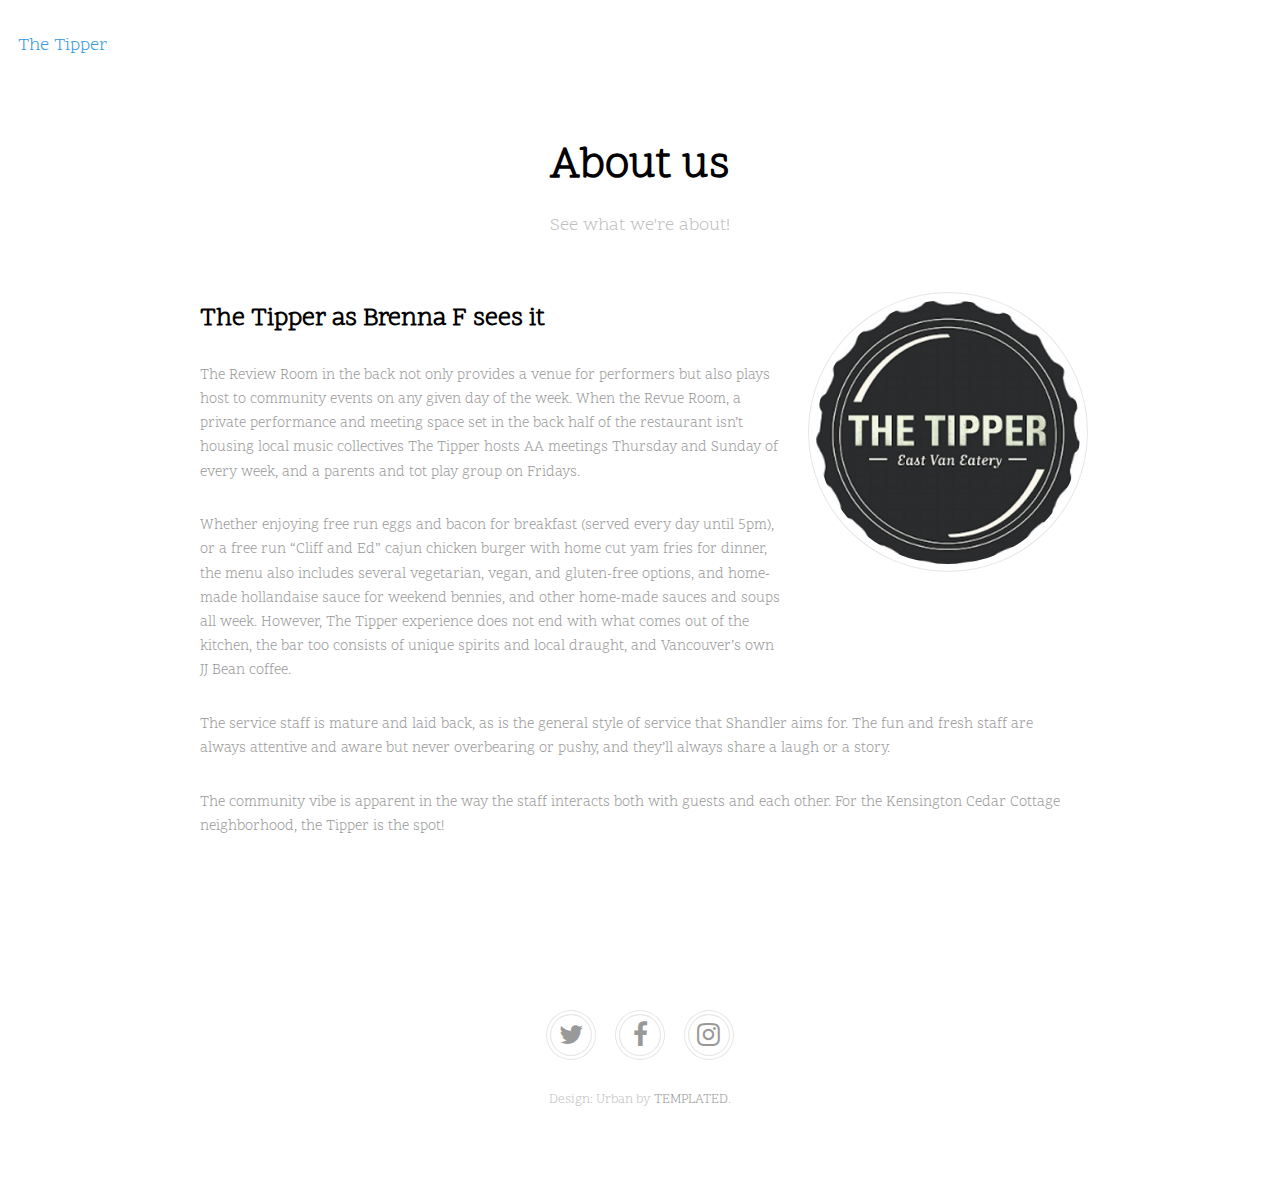
==== commit 16f145b8: "Refactor more header and footer" ====
--- a/tipper/about.html
+++ b/tipper/about.html
@@ -13,22 +13,9 @@
 	</head>
 	<body class="subpage">
 
-		<!-- Header -->
-			<header id="header">
-                <div class="logo"><a href="index.html">The Tipper <span>Restaurant & Review Room</span></a></div>
-				<a href="#menu">Menu</a>
-			</header>
-
-		<!-- Nav -->
-            <nav id="menu">
-                <ul class="links">
-                    <li><a href="index.html">Home</a></li>
-                    <li><a href="about.html">About us</a></li>
-                    <li><a href="menu.html">Menu</a></li>
-                    <li><a href="contact.html">Contact us</a></li>
-                    <li><a href="join.html">Join us</a></li>
-                </ul>
-            </nav>
+        <!-- Header -->
+            <div class="header">
+            </div>
 
 		<!-- Main -->
 			<div id="main">
@@ -63,17 +50,9 @@
 
 			</div>
 
-		<!-- Footer -->
-			<footer id="footer">
-				<div class="copyright">
-                    <ul class="icons">
-						<li><a href="https://twitter.com/TheTipper" class="icon fa-twitter"><span class="label">Twitter</span></a></li>
-						<li><a href="https://www.facebook.com/TheTipperRestaurant/" class="icon fa-facebook"><span class="label">Facebook</span></a></li>
-						<li><a href="https://www.instagram.com/thetipper_love/" class="icon fa-instagram"><span class="label">Instagram</span></a></li>
-					</ul>
-					<p>Design: Urban by <a href="https://templated.co">TEMPLATED</a>.</p>
-				</div>
-			</footer>
+        <!-- Footer -->
+			<div class="footer">
+			</div>
 
 		<!-- Scripts -->
 			<script src="assets/js/jquery.min.js"></script>
@@ -82,6 +61,7 @@
 			<script src="assets/js/skel.min.js"></script>
 			<script src="assets/js/util.js"></script>
 			<script src="assets/js/main.js"></script>
+			<script src="assets/js/includes.js"></script>
 
 	</body>
 </html>
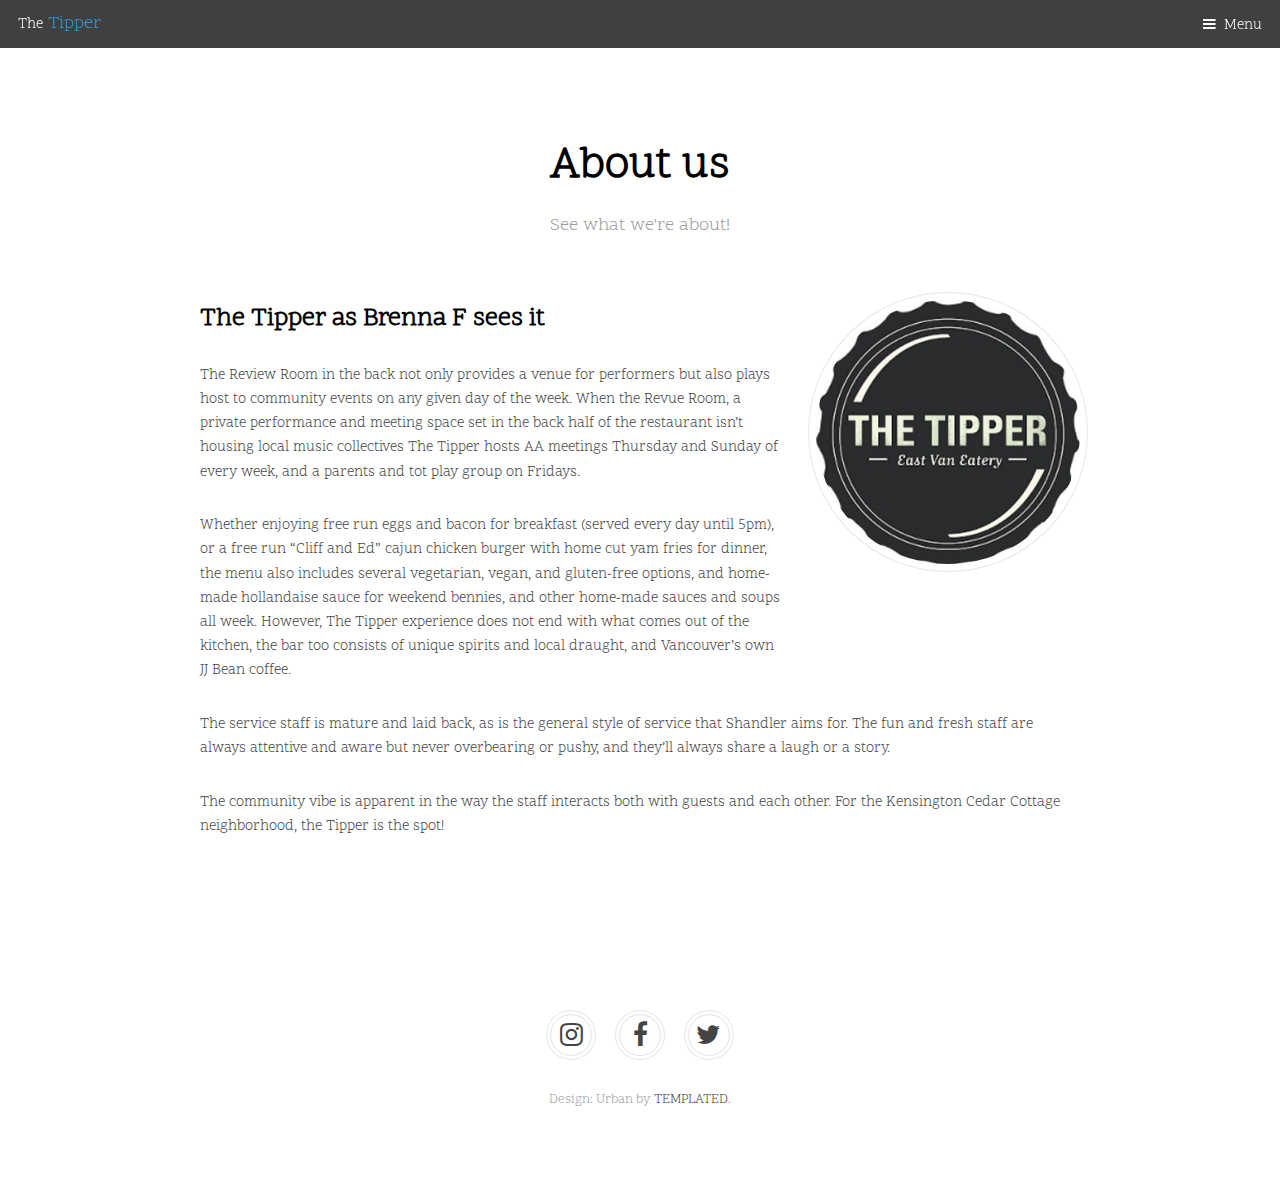
==== commit 2d811315: "Styling changes, Review Room page" ====
--- a/tipper/about.html
+++ b/tipper/about.html
@@ -37,7 +37,7 @@
                                 </div>
 								<div class="col col1 first">
 									<div class="image round fit">
-										<a href="generic.html" class="link"><img src="images/pic01.jpg" alt="" /></a>
+										<img src="images/pic01.jpg" alt="" />
 									</div>
 								</div>
 							</div>
@@ -61,7 +61,6 @@
 			<script src="assets/js/skel.min.js"></script>
 			<script src="assets/js/util.js"></script>
 			<script src="assets/js/main.js"></script>
-			<script src="assets/js/includes.js"></script>
 
 	</body>
 </html>
--- a/tipper/assets/css/main.css
+++ b/tipper/assets/css/main.css
@@ -1586,7 +1586,7 @@
 
 	body {
 		background-color: #fff;
-		color: #999999;
+		color: #444444;
 	}
 
 	body, input, select, textarea {
@@ -1805,7 +1805,7 @@
 	}
 
 	a {
-		color: #999999;
+		color: #444444;
 	}
 
 		a:hover {
@@ -2013,7 +2013,7 @@
 			input[type="button"].alt.icon:before,
 			button.alt.icon:before,
 			.button.alt.icon:before {
-				color: #bfbfbf;
+				color: #9c9c9c;
 			}
 
 		input[type="submit"].special,
@@ -2391,7 +2391,7 @@
 
 	input[type="checkbox"] + label,
 	input[type="radio"] + label {
-		color: #999999;
+		color: #444444;
 	}
 
 		input[type="checkbox"] + label:before,
@@ -2414,23 +2414,23 @@
 	}
 
 	::-webkit-input-placeholder {
-		color: #bfbfbf !important;
+		color: #9c9c9c !important;
 	}
 
 	:-moz-placeholder {
-		color: #bfbfbf !important;
+		color: #9c9c9c !important;
 	}
 
 	::-moz-placeholder {
-		color: #bfbfbf !important;
+		color: #9c9c9c !important;
 	}
 
 	:-ms-input-placeholder {
-		color: #bfbfbf !important;
+		color: #9c9c9c !important;
 	}
 
 	.formerize-placeholder {
-		color: #bfbfbf !important;
+		color: #9c9c9c !important;
 	}
 
 /* Icon */
@@ -2738,7 +2738,7 @@
 	}
 
 	header p {
-		color: #bfbfbf;
+		color: #9c9c9c;
 	}
 
 /* Tab */
@@ -2896,7 +2896,7 @@
 
 		.wrapper.style1 {
 			background-color: #fafafa;
-			color: #999999;
+			color: #444444;
 		}
 
 			.wrapper.style1 input, .wrapper.style1 select, .wrapper.style1 textarea {
@@ -2992,7 +2992,7 @@
 					.wrapper.style1 input[type="button"].alt.icon:before,
 					.wrapper.style1 button.alt.icon:before,
 					.wrapper.style1 .button.alt.icon:before {
-						color: #bfbfbf;
+						color: #9c9c9c;
 					}
 
 				.wrapper.style1 input[type="submit"].special,
@@ -3032,7 +3032,7 @@
 
 			.wrapper.style1 input[type="checkbox"] + label,
 			.wrapper.style1 input[type="radio"] + label {
-				color: #999999;
+				color: #444444;
 			}
 
 				.wrapper.style1 input[type="checkbox"] + label:before,
@@ -3055,23 +3055,23 @@
 			}
 
 			.wrapper.style1 ::-webkit-input-placeholder {
-				color: #bfbfbf !important;
+				color: #9c9c9c !important;
 			}
 
 			.wrapper.style1 :-moz-placeholder {
-				color: #bfbfbf !important;
+				color: #9c9c9c !important;
 			}
 
 			.wrapper.style1 ::-moz-placeholder {
-				color: #bfbfbf !important;
+				color: #9c9c9c !important;
 			}
 
 			.wrapper.style1 :-ms-input-placeholder {
-				color: #bfbfbf !important;
+				color: #9c9c9c !important;
 			}
 
 			.wrapper.style1 .formerize-placeholder {
-				color: #bfbfbf !important;
+				color: #9c9c9c !important;
 			}
 
 			.wrapper.style1 ul.alt li {
@@ -3079,7 +3079,7 @@
 			}
 
 			.wrapper.style1 header p {
-				color: #bfbfbf;
+				color: #9c9c9c;
 			}
 
 			.wrapper.style1 table tbody tr {
@@ -3116,7 +3116,7 @@
 			}
 
 			.wrapper.style2 a {
-				color: #999999;
+				color: #444444;
 			}
 
 				.wrapper.style2 a:hover {
@@ -3874,7 +3874,7 @@
 		}
 
 		#footer .copyright {
-			color: #bfbfbf;
+			color: #9c9c9c;
 			font-size: 0.9em;
 			margin: 0 0 2em 0;
 			padding: 0;
@@ -3915,4 +3915,4 @@
 				padding: 3em 1em 1em 1em;
 			}
 
-		}+		}
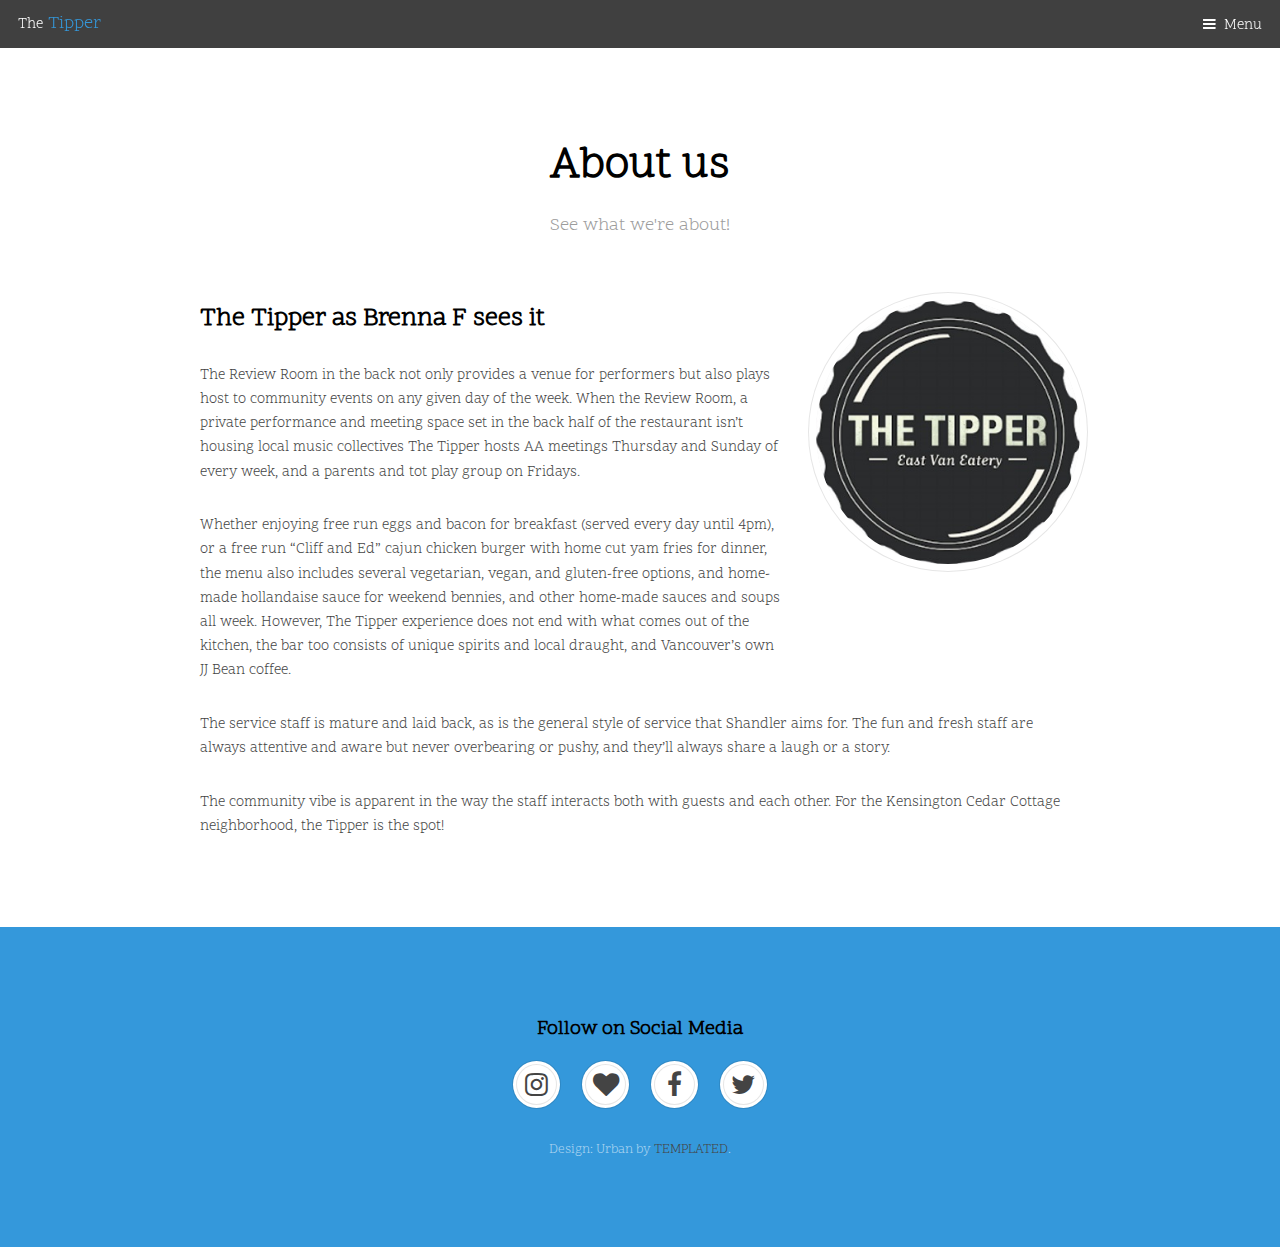
==== commit 55207a5a: "Fix About and Contacts contents" ====
--- a/tipper/about.html
+++ b/tipper/about.html
@@ -31,8 +31,8 @@
 								<div class="col col2">
 									<h3>The Tipper as Brenna F sees it</h3>
                                     <p>The Review Room in the back not only provides a venue for performers but also plays host to community events on any given day of the week.
-                                    When the Revue Room, a private performance and meeting space set in the back half of the restaurant isn’t housing local music collectives The Tipper hosts AA meetings Thursday and Sunday of every week, and a parents and tot play group on Fridays.</p>
-                                    <p>Whether enjoying free run eggs and bacon for breakfast (served every day until 5pm), or a free run “Cliff and Ed” cajun chicken burger with home cut yam fries for dinner, the menu also includes several vegetarian, vegan, and gluten-free options, and home-made hollandaise sauce for weekend bennies, and other home-made sauces and soups all week.
+                                    When the Review Room, a private performance and meeting space set in the back half of the restaurant isn’t housing local music collectives The Tipper hosts AA meetings Thursday and Sunday of every week, and a parents and tot play group on Fridays.</p>
+                                    <p>Whether enjoying free run eggs and bacon for breakfast (served every day until 4pm), or a free run “Cliff and Ed” cajun chicken burger with home cut yam fries for dinner, the menu also includes several vegetarian, vegan, and gluten-free options, and home-made hollandaise sauce for weekend bennies, and other home-made sauces and soups all week.
                                     However, The Tipper experience does not end with what comes out of the kitchen, the bar too consists of unique spirits and local draught, and Vancouver’s own JJ Bean coffee.</p>
                                 </div>
 								<div class="col col1 first">
--- a/tipper/assets/css/main.css
+++ b/tipper/assets/css/main.css
@@ -3866,6 +3866,7 @@
 
 	#footer {
 		padding: 6em 2em 4em 2em;
+        background-color: #3498db;
 	}
 
 		#footer > .inner {
@@ -3874,7 +3875,7 @@
 		}
 
 		#footer .copyright {
-			color: #9c9c9c;
+			color: #aed6f1;
 			font-size: 0.9em;
 			margin: 0 0 2em 0;
 			padding: 0;
@@ -3882,6 +3883,7 @@
 		}
 
 			#footer .copyright .icons a {
+                background-color: #fff;
 				border-radius: 100%;
 				box-shadow: 0px 0px 0px 1px rgba(0, 0, 0, 0.1), 0px 0px 0px 4px #fff, 0px 0px 0px 5px rgba(0, 0, 0, 0.1);
 				display: block;
